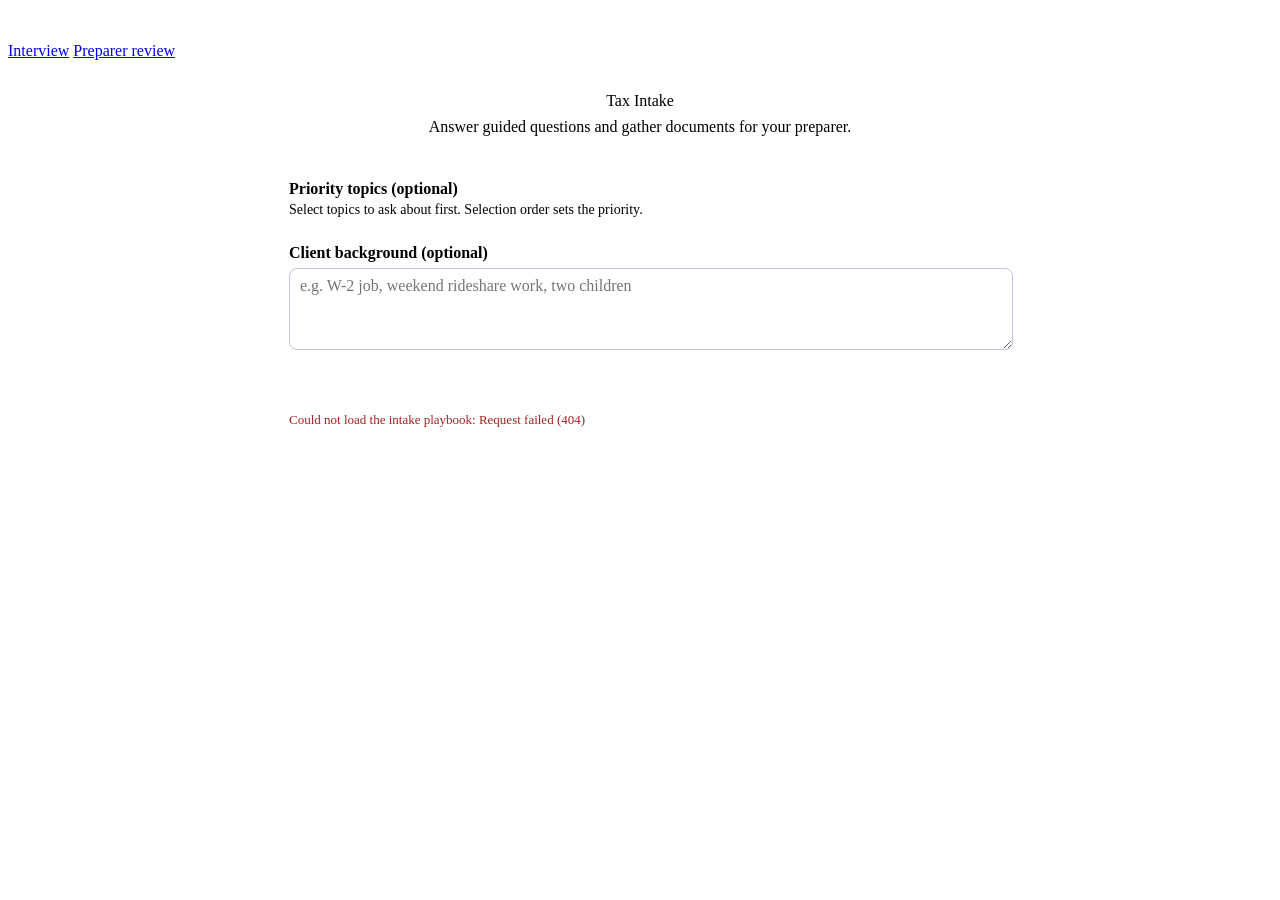
==== src/app/static/interview.html @ 3835605e "feat(ui): refresh interview and preparer workspaces Unify the navigation, drawers, and title transit" ====
<!DOCTYPE html>
<html lang="en">
<head>
  <meta charset="utf-8">
  <meta name="viewport" content="width=device-width, initial-scale=1">
  <title>Tax Intake</title>
  <link rel="stylesheet" href="/workspace.css">
  <style>
    :root { --option-hover: #f4f8fa; --selection-border: #adcad5; }
    .page {
      max-width: 1360px; min-height: calc(100dvh - var(--nav-height)); margin: auto;
      padding: clamp(16px, 3vw, 32px); display: flex; flex-direction: column; gap: 14px;
    }
    [hidden] { display: none !important; }
    .intro { width: min(100%, 770px); margin: auto; }
    .page.in-interview { height: calc(100dvh - var(--nav-height)); }
    .page.in-interview .intro { display: none; }
    .interview-header { text-align: center; }
    .interview-header h1 { width: fit-content; margin: 0 auto; font: 400 clamp(2.75rem, 7vw, 4.25rem)/1 var(--serif); }
    .subtitle { margin: 8px auto 0; color: var(--muted); }
    .history-row-actions svg { width: 20px; height: 20px; }
    .history-body { padding: 12px; overflow-y: auto; }
    .history-list { display: grid; gap: 6px; margin: 0; padding: 0; list-style: none; }
    .history-row {
      display: grid; grid-template-columns: minmax(0, 1fr) auto; align-items: start;
      border: 1px solid transparent; border-radius: 8px;
    }
    .history-row:hover { background: var(--option-hover); }
    .history-row.is-current { background: var(--tint); border-color: var(--selection-border); }
    .history-item {
      display: grid; gap: 4px; width: 100%; padding: 9px 10px;
      background: transparent; color: inherit; text-align: left;
    }
    .history-row-actions { display: flex; gap: 2px; padding: 3px; }
    .history-edit-button, .history-delete-button {
      display: inline-grid; place-items: center; width: 36px; height: 36px; padding: 0;
      background: transparent; color: var(--muted);
    }
    .history-row-form { grid-column: 1 / -1; display: grid; gap: 8px; padding: 8px; }
    .history-row-form p { margin: 0; overflow-wrap: anywhere; }
    .history-rename input { width: 100%; min-width: 0; }
    .history-form-actions { display: flex; gap: 6px; justify-content: end; }
    .history-form-actions button { padding: 5px 10px; font-size: 13px; }
    .setup {
      display: grid; gap: 14px; margin-top: 20px;
      padding: clamp(16px, 2.5vw, 24px) clamp(18px, 4vw, 34px);
      box-shadow: var(--shadow);
    }
    .setup-fields { display: grid; gap: 16px; min-width: 0; margin: 0; padding: 0; border: 0; }
    .setup-actions { display: flex; flex-wrap: wrap; justify-content: flex-end; gap: 8px; }
    #start { position: relative; padding-inline: 2rem; }
    .start-spinner {
      position: absolute; inset-inline-end: .65rem; top: calc(50% - .4375rem);
      width: .875rem; height: .875rem; border: 2px solid #ffffff60; border-top-color: currentColor;
      border-radius: 50%; visibility: hidden;
    }
    #start[aria-busy="true"] { opacity: 1; cursor: progress; }
    #start[aria-busy="true"] .start-spinner { visibility: visible; }
    .setup:has(#start[aria-busy="true"]) #setup-status:not(.error) {
      position: absolute; width: 1px; height: 1px; min-height: 0;
      overflow: hidden; clip-path: inset(50%); white-space: nowrap;
    }
    @media (prefers-reduced-motion: no-preference) {
      #start[aria-busy="true"] .start-spinner { animation: start-spin .75s linear infinite; }
      @keyframes start-spin { to { transform: rotate(360deg); } }
    }
    select, input, textarea, button { font: inherit; }
    select, input[type=text], textarea { border: 1px solid #bcc8d9; border-radius: 8px; padding: 8px 10px; background: white; }
    button { border: 0; border-radius: 8px; padding: 9px 15px; cursor: pointer; background: var(--accent); color: white; font-size: .875rem; font-weight: 600; }
    button:hover:not(:disabled) { background: var(--accent-hover); }
    button.history-item:hover:not(:disabled),
    .history-row-actions button:hover:not(:disabled) { background: transparent; }
    .history-item:focus-visible, .history-row-actions button:focus-visible { outline-offset: -3px; }
    .history-edit-button:hover:not(:disabled) { color: var(--accent); }
    .history-delete-button:hover:not(:disabled) { color: #a32121; }
    button.secondary { background: white; color: var(--accent); border: 1px solid var(--line); }
    button.secondary:hover:not(:disabled) { background: var(--tint); }
    button.danger { background: #a32121; }
    button.danger:hover:not(:disabled) { background: #801919; }
    button:disabled { opacity: .55; cursor: wait; }
    .priority h2, .background > span { margin: 0; font-size: 1rem; font-weight: 650; }
    .priority p { margin: 4px 0 10px; font-size: .875rem; color: var(--muted); }
    .priority-grid { display: grid; grid-template-columns: repeat(3, minmax(0, 1fr)); gap: 8px; }
    button.priority-option {
      display: grid; grid-template-columns: minmax(0, 1fr) auto; align-items: center; gap: 8px;
      min-height: 46px; padding: 7px 12px; font-size: .875rem; line-height: 1.35;
      color: var(--ink); text-align: left; overflow-wrap: anywhere;
    }
    button.priority-option[aria-pressed="false"]:hover:not(:disabled) { background: var(--option-hover); }
    button.priority-option[aria-pressed="true"] { background: var(--tint); border-color: var(--selection-border); color: var(--accent); }
    button.priority-option:focus-visible { outline: 2px solid var(--accent); outline-offset: 2px; }
    .priority-order {
      display: grid; place-items: center; width: 22px; height: 22px; border-radius: 50%;
      background: var(--accent); color: white; font-size: 12px; font-weight: 600; font-variant-numeric: tabular-nums;
    }
    .priority-order:empty { visibility: hidden; }
    .background { display: grid; gap: 6px; }
    .background textarea { width: 100%; min-width: 0; min-height: 64px; resize: vertical; }
    .trigger { font-size: 12px; color: var(--accent); margin: 2px 0 4px; }
    .layout { flex: 1; min-height: 0; display: grid; grid-template-columns: minmax(0, 1fr) minmax(250px, 320px); gap: 16px; }
    .panel { background: var(--surface); border: 1px solid var(--line); border-radius: 16px; }
    .chat { display: flex; flex-direction: column; min-height: 0; }
    .chat-heading {
      display: flex; align-items: center; justify-content: space-between; flex-wrap: wrap; gap: 8px;
      padding: 12px clamp(14px, 3vw, 28px); border-bottom: 1px solid var(--line);
    }
    .chat-heading h2, .progress-heading h2 { margin: 0; font-size: 1rem; font-weight: 650; }
    #log { flex: 1; overflow-y: auto; padding: clamp(14px, 3vw, 28px); }
    .bubble { width: fit-content; max-width: min(100%, 46rem); margin-bottom: 16px; padding: 15px 18px; border-radius: 12px; overflow-wrap: anywhere; }
    .bot { background: var(--tint); border: 1px solid #e1ebef; }
    .bot:has(.qnum) { border-inline-start: 3px solid #7da7aa; }
    .tax-answer { white-space: pre-wrap; margin: 0; }
    .user-message {
      display: flex;
      flex-direction: column;
      align-items: flex-end;
      gap: 6px;
      width: fit-content;
      max-width: min(76%, 36rem);
      margin: 0 0 16px auto;
    }
    .message-text {
      max-width: 100%;
      margin: 0;
      padding: 8px 14px;
      border-radius: 18px;
      background: var(--accent);
      color: white;
      line-height: 1.5;
      white-space: pre-wrap;
      overflow-wrap: anywhere;
    }
    .err { background: #fdecec; color: #8a1c1c; }
    .qnum { font-size: 12px; color: var(--muted); text-transform: uppercase; letter-spacing: .04em; }
    .qtext { font-weight: 620; margin: 5px 0; font-size: 1.125rem; line-height: 1.45; }
    .meta { font-size: 13px; color: #3d4a5c; margin: 4px 0; }
    details { margin-top: 6px; font-size: 13px; }
    details p { margin: 6px 0; padding-left: 10px; border-left: 3px solid #d5deed; white-space: pre-wrap; }
    .note { font-size: 12px; color: #8a6d1c; }
    .refs { list-style: none; margin: 2px 0 0; padding: 0; font-size: 13px; }
    .refs li { padding: 1px 0; }
    .ok { color: #1d6b3a; }
    .gap { color: #8a6d1c; }
    .inputbar { padding: 12px clamp(14px, 3vw, 28px) 16px; display: grid; gap: 8px; border-top: 1px solid var(--line); }
    .inputbar > * { width: 100%; min-width: 0; }
    .quick-answers { display: flex; flex-wrap: wrap; gap: 6px; margin: 0 0 10px; }
    .quick-answers button {
      display: inline-flex;
      align-items: center;
      gap: 6px;
      max-width: 100%;
      min-height: 36px;
      padding: 6px 12px;
      border-radius: 999px;
      border-color: #ccd4de;
      color: #3d4a5c;
      overflow-wrap: anywhere;
    }
    .quick-answers button:hover:not(:disabled), .quick-answers button[aria-pressed="true"] {
      background: var(--tint);
      border-color: #749ba9;
      color: #214f70;
    }
    .quick-answers button:focus-visible { outline: 2px solid var(--accent); outline-offset: 2px; }
    .quick-answer-check { visibility: hidden; }
    .quick-answers button[aria-pressed="true"] .quick-answer-check { visibility: visible; }
    .row { display: flex; gap: 8px; }
    .composer {
      display: grid;
      gap: 8px;
      padding: 10px 12px;
      border: 1px solid #cdd8e8;
      border-radius: 12px;
      background: var(--surface);
      box-shadow: 0 4px 16px #1c29380d;
    }
    .composer:focus-within { border-color: #749ba9; box-shadow: 0 0 0 3px #214f7019; }
    .composer textarea {
      display: block;
      width: 100%;
      min-width: 0;
      min-height: 52px;
      max-height: 144px;
      field-sizing: content;
      padding: 5px 5px 0;
      border: 0;
      border-radius: 0;
      background: transparent;
      color: var(--ink);
      outline: none;
      resize: none;
    }
    .composer textarea::placeholder { color: var(--muted); }
    .composer-actions { display: flex; align-items: center; justify-content: space-between; gap: 8px; }
    .attach-control { display: inline-flex; flex: none; }
    .composer .attach-button, .composer .send-button {
      display: inline-grid;
      place-items: center;
      width: 40px;
      height: 40px;
      padding: 0;
      border-radius: 50%;
      font-size: 22px;
      line-height: 1;
    }
    .composer .attach-button { background: var(--tint); }
    .attach-button:disabled { pointer-events: none; }
    .composer .attach-button:hover:not(:disabled) { background: #e1edf2; }
    .composer .send-button:hover:not(:disabled) { background: var(--accent-hover); }
    .composer .send-button:disabled { background: #e6ecf6; color: var(--muted); opacity: 1; cursor: default; }
    .composer button:focus-visible { outline: 2px solid var(--accent); outline-offset: 2px; }
    .attachments { display: flex; flex-wrap: wrap; gap: 6px; max-height: 144px; overflow-y: auto; }
    .file-card { display: flex; align-items: center; gap: 8px; min-width: 0; max-width: min(245px, 100%); padding: 6px 8px; border: 1px solid #dce2eb; border-radius: 12px; background: #fff; }
    .file-type { padding: 5px; border-radius: 5px; background: #e4ecff; color: var(--accent); font-size: 11px; font-weight: 700; }
    .file-name { overflow: hidden; text-overflow: ellipsis; white-space: nowrap; font-size: 13px; }
    .file-copy { min-width: 0; }
    .file-copy small { display: block; overflow-wrap: anywhere; }
    .file-card button { margin-left: auto; padding: 1px 6px; }
    .sent-attachments { display: flex; flex-wrap: wrap; gap: 6px; justify-content: flex-end; max-width: 100%; }
    .composer p { margin: 0 5px; }
    .composer p:empty, .attachments:empty { display: none; }
    #status, #setup-status, #history-status { min-height: 20px; margin: 0; font-size: 13px; color: var(--muted); }
    #status:empty, #setup-status:empty, #history-status:empty { display: none; }
    #status.error, #setup-status.error, #history-status.error { color: #a32121; }
    .intake-overview {
      min-height: 0; min-width: 0; overflow-y: auto; background: #f5f8f9;
      scrollbar-width: thin;
    }
    .progress-heading {
      position: sticky; top: 0; z-index: 1; padding: 16px;
      background: var(--tint); border-bottom: 1px solid var(--line);
    }
    .progress-summary {
      display: flex; justify-content: space-between; align-items: center;
      flex-wrap: wrap; gap: 6px 10px; margin-top: 8px;
    }
    .progress-status {
      display: inline-block; padding: 3px 9px; border: 1px solid #cfdee5;
      border-radius: 999px; background: var(--surface); color: var(--accent);
      font-size: .8125rem; font-weight: 650; overflow-wrap: anywhere;
    }
    .progress-status[data-status="waiting_for_preparer"] {
      background: #fff5df; color: #71521c; border-color: #ead8aa;
    }
    .progress-status[data-status="approved"] {
      background: #edf6ef; color: #265b43; border-color: #cedfd4;
    }
    .progress-status[data-status="returned"] {
      background: #fff2ef; color: #8d3c33; border-color: #efd4ce;
    }
    .progress-total { color: var(--muted); font-size: .875rem; }
    .progress-total strong { color: var(--ink); font-variant-numeric: tabular-nums; }
    .progress-context {
      display: grid; gap: 4px; margin: 9px 0 0; padding: 0;
      color: var(--muted); list-style: none; font-size: .8125rem; overflow-wrap: anywhere;
    }
    .progress-context:empty { display: none; }
    .progress-sections { display: grid; gap: 10px; padding: 12px; }
    .progress-card {
      min-width: 0; padding: 12px; background: var(--surface);
      border: 1px solid var(--line); border-radius: 11px;
    }
    .progress-card-header { display: flex; align-items: center; justify-content: space-between; gap: 8px; }
    .progress-card h3 { margin: 0; font-size: .875rem; font-weight: 650; }
    .progress-count {
      flex: none; min-width: 22px; padding: 2px 6px; border-radius: 999px; text-align: center;
      background: var(--tint); color: var(--accent); font-size: .75rem; font-weight: 650;
      font-variant-numeric: tabular-nums;
    }
    .progress-card ul {
      list-style: none; margin: 7px 0 0; padding: 0;
      font-size: .875rem; overflow-wrap: anywhere;
    }
    .progress-card li + li { margin-top: 5px; }
    .progress-review:has(.flag) { background: #fff9f2; border-color: #eadac5; }
    .progress-review:has(.flag) .progress-count { background: #faeedc; color: #71521c; }
    .fact-row {
      display: grid; grid-template-columns: minmax(0, 1fr) minmax(0, max-content);
      gap: 8px; align-items: baseline; padding: 5px 0; border-bottom: 1px solid var(--line);
    }
    .fact-row:last-child { padding-bottom: 0; border-bottom: 0; }
    .fact-row + .fact-row { margin-top: 0; }
    .fact-label { color: var(--muted); }
    .fact-label::first-letter { text-transform: uppercase; }
    .fact-value { max-width: 8rem; color: var(--ink); font-weight: 600; text-align: right; }
    .flag { color: #a32121; }
    .muted { color: var(--muted); font-size: .875rem; }
    table { border-collapse: collapse; width: 100%; font-size: 14px; margin: 6px 0; }
    td { border-bottom: 1px solid #e3e8ef; padding: 4px 6px; vertical-align: top; }
    .decision { display: flex; flex-direction: column; gap: 8px; margin-top: 10px; }
    .tax-form { display: grid; gap: 10px; margin-top: 14px; }
    .tax-form label { display: grid; gap: 3px; }
    .tax-form input { min-width: 0; width: 100%; }
    .tax-form iframe { width: 100%; height: 520px; border: 1px solid #dce2eb; }
    @media (max-width: 820px) {
      .page.in-interview { height: auto; }

      .layout { grid-template-columns: minmax(0, 1fr); }
      .setup { padding: 16px; }
      #log { max-height: 60vh; }
      .inputbar { padding-inline: 12px; }
      .progress-heading { position: static; }
    }
    @media (max-width: 640px) {
      .interview-nav:has(.nav-title:not([hidden])) + .page.in-interview { min-height: 0; }
      .setup { margin-top: 16px; }
      .priority-grid { grid-template-columns: repeat(2, minmax(0, 1fr)); gap: 6px; }
      button.priority-option { gap: 6px; padding-inline: 8px; }
      .priority-order { width: 18px; height: 18px; }
      .setup-actions #start { width: 100%; }
      .user-message { max-width: 92%; }
    }
    @media (max-width: 350px) {
      .priority-grid { grid-template-columns: minmax(0, 1fr); }
    }
  </style>
</head>
<body>
<nav class="product-nav interview-nav" aria-label="Workspace">
  <div class="product-nav-inner">
    <button id="open-history" class="nav-drawer-toggle" type="button" aria-haspopup="dialog"
            aria-controls="interview-history" aria-label="Interview history" title="Interview history">
      <svg viewBox="0 0 24 24" fill="none" stroke="currentColor" stroke-width="1.75" aria-hidden="true">
        <rect x="3.5" y="4.5" width="17" height="15" rx="2.5"/>
        <path d="M9.5 4.5v15"/>
      </svg>
    </button>
    <div id="nav-title" class="nav-title" hidden></div>
    <div class="product-links">
      <a href="/interview" aria-current="page">Interview</a>
      <a href="/preparer">Preparer review</a>
    </div>
  </div>
</nav>
<main class="page">
  <div class="intro">
    <header class="interview-header">
      <div id="interview-heading">
        <h1 id="interview-title" tabindex="-1">Tax Intake</h1>
        <p class="subtitle">Answer guided questions and gather documents for your preparer.</p>
      </div>
    </header>
    <form id="interview-setup" class="panel setup">
      <fieldset id="setup-fields" class="setup-fields">
        <section class="priority" aria-labelledby="topics-heading" aria-describedby="topics-help">
          <h2 id="topics-heading">Priority topics (optional)</h2>
          <p id="topics-help">Select topics to ask about first. Selection order sets the priority.</p>
          <div id="priority-chips" class="priority-grid"></div>
        </section>
        <label class="background">
          <span>Client background (optional)</span>
          <textarea id="background" rows="2" maxlength="2000"
                    placeholder="e.g. W-2 job, weekend rideshare work, two children"></textarea>
        </label>
      </fieldset>
      <div class="setup-actions">
        <button id="back-to-interview" class="secondary" type="button" hidden>Back to interview</button>
        <button id="start" type="submit" disabled>
          Start interview<span class="start-spinner" aria-hidden="true"></span>
        </button>
      </div>
      <p id="setup-status" role="status">Loading topics…</p>
    </form>
  </div>

  <div id="interview-workspace" class="layout" hidden>
    <section class="panel chat" aria-labelledby="conversation-heading">
      <div class="chat-heading">
        <h2 id="conversation-heading">Conversation</h2>
        <button id="new-interview" class="secondary" type="button">New interview</button>
      </div>
      <div id="log" role="log" aria-live="polite"></div>
      <div class="inputbar">
        <form id="answer-form" class="composer">
          <div id="attachments" class="attachments" aria-label="Files to send"></div>
          <p id="document-status" class="note" role="status"></p>
          <p id="document-conflicts" class="note" role="status"></p>
          <textarea id="answer" rows="2" aria-label="Interview answer or tax question" placeholder="Reply or ask a tax question…" disabled></textarea>
          <div class="composer-actions">
            <input id="document-files" type="file" accept=".pdf,.png,.jpg,.jpeg,.txt" multiple hidden disabled>
            <span class="attach-control" title="PDF, PNG, JPG, or TXT &middot; 10 files max, 10 MB each.">
              <button id="attach" class="secondary attach-button" type="button" aria-label="Attach tax documents" aria-describedby="document-help" disabled>+</button>
              <span id="document-help" hidden>PDF, PNG, JPG, or TXT. Up to 10 files, 10 MB each.</span>
            </span>
            <button id="send" class="send-button" type="submit" aria-label="Send" title="Send" disabled>
              <span aria-hidden="true">↑</span>
            </button>
          </div>
        </form>
        <p id="status" role="status"></p>
      </div>
    </section>

    <aside class="panel intake-overview" aria-labelledby="progress-heading">
      <div class="progress-heading">
        <h2 id="progress-heading">Intake overview</h2>
        <div class="progress-summary">
          <span id="side-status" class="progress-status">Not started</span>
          <span class="progress-total"><strong id="side-answered">0</strong> answered</span>
        </div>
        <ul id="side-context" class="progress-context"></ul>
      </div>
      <div class="progress-sections">
        <section class="progress-card">
          <header class="progress-card-header">
            <h3>Documents to collect</h3><span class="progress-count" hidden></span>
          </header>
          <ul id="side-docs"><li class="muted">No documents requested yet.</li></ul>
        </section>
        <section class="progress-card progress-review">
          <header class="progress-card-header">
            <h3>Needs review</h3><span class="progress-count" hidden></span>
          </header>
          <ul id="side-flags"><li class="muted">No issues flagged.</li></ul>
        </section>
        <section class="progress-card">
          <header class="progress-card-header">
            <h3>Facts collected</h3><span class="progress-count" hidden></span>
          </header>
          <ul id="side-facts"><li class="muted">No facts collected yet.</li></ul>
        </section>
      </div>
    </aside>
  </div>
</main>

<dialog id="interview-history" class="side-drawer" aria-labelledby="history-title">
  <header class="drawer-heading">
    <h2 id="history-title">Interview history</h2>
    <form method="dialog">
      <button class="secondary drawer-close" type="submit" aria-label="Close interview history"
              title="Close interview history" autofocus>
        <svg viewBox="0 0 24 24" fill="none" stroke="currentColor" stroke-width="1.75"
             stroke-linecap="round" aria-hidden="true">
          <path d="m6 6 12 12M18 6 6 18"/>
        </svg>
      </button>
    </form>
  </header>
  <div class="history-body">
    <p id="history-status" role="status"></p>
    <ul id="history-list" class="history-list"></ul>
  </div>
</dialog>

<template id="history-edit-icon">
  <svg viewBox="0 0 24 24" fill="none" stroke="currentColor" stroke-width="1.75"
       stroke-linecap="round" stroke-linejoin="round" aria-hidden="true">
    <path d="m14.5 6.5 3 3M5 19l4.4-1 9.4-9.4a2.1 2.1 0 0 0-3-3L6.4 15 5 19Z"/>
  </svg>
</template>

<template id="history-delete-icon">
  <svg viewBox="0 0 24 24" fill="none" stroke="currentColor" stroke-width="1.75"
       stroke-linecap="round" stroke-linejoin="round" aria-hidden="true">
    <path d="M4 7h16M10 11v6m4-6v6M6 7l1 13h10l1-13M9 7V4h6v3"/>
  </svg>
</template>

<script>
  const $ = (sel) => document.querySelector(sel);
  const log = $('#log'), answer = $('#answer'), send = $('#send');
  const statusLine = $('#status'), setupStatus = $('#setup-status'), startBtn = $('#start');
  const setupForm = $('#interview-setup'), setupFields = $('#setup-fields');
  const page = $('.page'), workspace = $('#interview-workspace'), heading = $('#interview-heading');
  const interviewTitle = $('#interview-title'), navTitle = $('#nav-title'), subtitle = heading.querySelector('.subtitle');
  const historyToggle = $('#open-history');
  const newInterviewBtn = $('#new-interview'), backToInterviewBtn = $('#back-to-interview');
  const reducedMotion = matchMedia('(prefers-reduced-motion: reduce)');
  const historyDialog = $('#interview-history'), historyList = $('#history-list'), historyStatus = $('#history-status');
  const interviewDate = new Intl.DateTimeFormat('en-US', { dateStyle: 'medium', timeStyle: 'short' });
  const statusLabels = {
    not_started: 'Not started',
    in_progress: 'In progress',
    waiting_for_preparer: 'Ready for review',
    approved: 'Approved',
    returned: 'Returned'
  };
  let historyRequest = 0;
  let closeHistoryAction = null;
  let historyDeletion = null;
  const filePicker = $('#document-files'), attach = $('#attach');
  const documentStatus = $('#document-status'), documentConflicts = $('#document-conflicts');
  const maxAttachments = 10, maxAttachmentMB = 10, maxParallelUploads = 3;
  const taxAdviceNotice = 'Not final tax advice.';
  let interviewId = null;
  let busy = false;
  let draftUrl = null;
  let currentQuestionId = null;
  let quickAnswers = null;
  let summaryBubble = null;
  let interviewStatus = null;
  let interviewScenario = null;
  let attachments = [];
  let activeUploads = 0;

  function el(tag, cls, text) {
    const node = document.createElement(tag);
    if (cls) node.className = cls;
    if (text !== undefined && text !== null) node.textContent = text;
    return node;
  }
  function addBubble(node) {
    log.append(node);
    log.scrollTop = log.scrollHeight;
  }
  function setStatus(text, isError = false, target = statusLine) {
    target.textContent = text || '';
    target.classList.toggle('error', isError);
  }
  function refreshComposer() {
    const waiting = attachments.some(item => !item.id && !item.error);
    const blocked = busy || waiting || attachments.some(item => item.error);
    const canAnswer = !busy && !!currentQuestionId;
    answer.disabled = !canAnswer;
    const draft = answer.value.trim();
    send.disabled = blocked || !((attachments.length && canEditDocuments()) || (canAnswer && draft));
    attach.disabled = filePicker.disabled = !canEditDocuments();
    for (const button of quickAnswers?.children || []) {
      button.disabled = !canAnswer;
      button.setAttribute('aria-pressed', String(button.value.toLowerCase() === draft.toLowerCase()));
    }
  }
  function fmt(v) { return Array.isArray(v) ? (v.join(', ') || 'none') : (v === true ? 'yes' : v === false ? 'no' : String(v)); }

  async function api(path, body, method = body === undefined ? 'GET' : 'POST') {
    const res = await fetch(path, {
      method,
      ...(body === undefined ? {} : body instanceof FormData ? { body } : {
        headers: { 'Content-Type': 'application/json' }, body: JSON.stringify(body)
      })
    });
    const data = await res.json().catch(() => ({}));
    if (!res.ok) throw new Error(data.detail ? (typeof data.detail === 'string' ? data.detail : 'Invalid input') : `Request failed (${res.status})`);
    return data;
  }

  function renderQuestion(q) {
    const b = el('article', 'bubble bot');
    b.append(el('div', 'qnum', `Question ${q.step_number}` + (q.section ? ` · ${q.section}` : '')));
    if (q.triggered_by) b.append(el('div', 'trigger', `Asked now because the client mentioned “${q.triggered_by}”.`));
    b.append(el('div', 'qtext', q.question));
    quickAnswers = renderQuickAnswers(q);
    if (quickAnswers) b.append(quickAnswers);
    b.append(el('div', 'meta', 'Why ask: ' + q.why_ask));
    if (q.required_docs.length) b.append(el('div', 'meta', 'Ask for: ' + q.required_docs.join(', ')));
    b.append(refList(q.references));
    if (q.citations.length) {
      const d = el('details');
      d.append(el('summary', null, `Retrieved official text (${q.citations.length})`));
      q.citations.forEach(c => {
        const p = el('p');
        p.append(el('strong', null, [c.citation || 'Source', ...(c.additional_citations || [])].join('; ') + '\n'), document.createTextNode(c.text));
        d.append(p);
      });
      b.append(d);
    } else if (q.retrieval_error) {
      b.append(el('div', 'note', 'Source passages unavailable: ' + q.retrieval_error));
    }
    addBubble(b);
  }

  function canEditDocuments() {
    return !busy && ['in_progress', 'waiting_for_preparer'].includes(interviewStatus);
  }

  function fileCard(item) {
    const card = el('div', 'file-card');
    const copy = el('div', 'file-copy');
    const name = el('div', 'file-name', item.name);
    name.title = item.name;
    copy.append(name);
    card.append(el('span', 'file-type', item.name.split('.').pop().toUpperCase()), copy);
    return card;
  }

  function addUserMessage(text, files) {
    const message = el('article', 'user-message');
    if (files.length) {
      const cards = el('div', 'sent-attachments');
      cards.setAttribute('aria-label', 'Sent attachments');
      cards.append(...files.map(fileCard));
      message.append(cards);
    }
    if (text) message.append(el('p', 'message-text', text));
    addBubble(message);
  }

  function renderAttachments() {
    const container = $('#attachments');
    container.replaceChildren();
    for (const item of attachments) {
      const card = fileCard(item);
      const status = item.error || (item.id ? '' : item.file ? 'Waiting…' : 'Preparing…');
      if (status) card.querySelector('.file-copy').append(el('small', item.error ? 'gap' : 'muted', status));
      const remove = el('button', 'secondary', '×');
      remove.type = 'button';
      remove.setAttribute('aria-label', `Remove ${item.name}`);
      remove.disabled = !canEditDocuments();
      remove.addEventListener('click', () => removeAttachment(item));
      card.append(remove);
      container.append(card);
    }
    refreshComposer();
  }

  function showDocumentConflicts(keys = []) {
    documentConflicts.textContent = keys.length
      ? `Conflicting document answers excluded: ${keys.map(key => key.replaceAll('_', ' ')).join(', ')}.`
      : '';
  }

  function uploadQueuedAttachments() {
    for (const item of attachments) {
      if (activeUploads === maxParallelUploads) break;
      if (!item.file) continue;
      const file = item.file;
      delete item.file;
      activeUploads++;
      uploadAttachment(file, item).finally(() => {
        activeUploads--;
        uploadQueuedAttachments();
      });
    }
    renderAttachments();
  }

  async function uploadAttachment(file, item) {
    const body = new FormData();
    body.append('files', file);
    try {
      const data = await api('/api/interview-documents?scenario=' + encodeURIComponent(interviewScenario), body);
      const result = data.files[0];
      if (!attachments.includes(item)) {
        if (result.id) await api(`/api/interview-documents/${result.id}`, undefined, 'DELETE');
        return;
      }
      item.id = result.id;
      if (!item.id) item.error = result.error || 'No usable information found. Remove this file before sending.';
    } catch (error) {
      if (attachments.includes(item)) item.error = error.message;
    }
  }

  async function removeAttachment(item) {
    if (!canEditDocuments()) return;
    documentStatus.textContent = '';
    attachments = attachments.filter(attachment => attachment !== item);
    renderAttachments();
    attach.focus();
    if (item.id) await api(`/api/interview-documents/${item.id}`, undefined, 'DELETE').catch(() => {});
  }

  function refList(refs) {
    const wrap = el('div', 'meta');
    wrap.append(el('span', null, 'Reference (to verify):'));
    const ul = el('ul', 'refs');
    refs.forEach(r => {
      const mark = r.retrieved === true ? ['ok', ' ✓ matches the retrieved text']
                 : r.retrieved === false ? ['gap', ' · not in the top results']
                 : ['muted', ''];
      const li = el('li', null, r.reference);
      if (mark[1]) li.append(el('span', mark[0], mark[1]));
      ul.append(li);
    });
    wrap.append(ul);
    return wrap;
  }

  function renderQuickAnswers(q) {
    answer.placeholder = {
      money: 'Amount, e.g. 12000 — or a note like "about 12k"',
      list: 'Comma-separated, e.g. 1099-NEC, 1099-K — or "none"',
      bool: 'Choose an answer or type a note',
      enum: 'Choose an answer or type a note'
    }[q.input_type] || 'Type the client\'s answer';
    answer.placeholder += ' · or ask a tax question';
    const quick = q.input_type === 'bool' ? ['Yes', 'No'] : q.input_type === 'enum' ? q.options : [];
    if (!quick.length) return null;
    const group = el('div', 'quick-answers');
    group.setAttribute('role', 'group');
    group.setAttribute('aria-label', 'Quick answers');
    quick.forEach(opt => {
      const btn = el('button', 'secondary');
      btn.type = 'button';
      btn.value = opt.replaceAll('_', ' ');
      const check = el('span', 'quick-answer-check', '✓');
      check.setAttribute('aria-hidden', 'true');
      btn.append(el('span', null, btn.value), check);
      btn.addEventListener('click', () => {
        answer.value = btn.value;
        refreshComposer();
        answer.focus();
        answer.setSelectionRange(answer.value.length, answer.value.length);
      });
      group.append(btn);
    });
    return group;
  }

  function renderSummary(s) {
    const b = el('article', 'bubble bot');
    b.append(el('div', 'qnum', 'Interview complete'));
    b.append(el('div', 'qtext', 'Summary for the preparer'));
    b.append(el('div', 'note', taxAdviceNotice));
    const t = el('table');
    Object.entries(s.facts).forEach(([k, v]) => {
      const tr = el('tr'); tr.append(el('td', null, k.replaceAll('_', ' ')), el('td', null, fmt(v))); t.append(tr);
    });
    b.append(t);
    if (s.flags.length) b.append(el('div', 'meta flag', 'Needs the preparer: ' + s.flags.map(f => f.reason).join(' · ')));
    if (s.missing_docs.length) b.append(el('div', 'meta', 'Documents to collect: ' + s.missing_docs.join(', ')));
    if (s.reminders && s.reminders.length) b.append(el('div', 'meta', 'Remind the client: ' + s.reminders.join(' · ')));
    if (s.not_yet_covered.length) b.append(el('div', 'note', 'Not covered by this playbook yet: ' + s.not_yet_covered.join(', ')));
    if (s.citations_retrieved.length) {
      const d = el('details');
      d.append(el('summary', null, `Citations retrieved (${s.citations_retrieved.length}) — verified passages shown during the interview`));
      s.citations_retrieved.forEach(c => d.append(el('p', null, c)));
      b.append(d);
    } else {
      b.append(el('div', 'note', 'No passages were retrieved during this interview.'));
    }
    if (s.references_to_verify.length) b.append(el('div', 'meta', 'Playbook references (to verify): ' + s.references_to_verify.join('; ')));
    if (s.references_not_in_kb.length) b.append(el('div', 'note', 'Never retrieved in this interview (may be missing from the knowledge base): ' + s.references_not_in_kb.join('; ')));
    if (s.references_unchecked.length) b.append(el('div', 'note', 'Not checked (retrieval was offline): ' + s.references_unchecked.join('; ')));

    if (s.status === 'waiting_for_preparer') {
      const box = el('div', 'decision');
      const note = el('textarea'); note.placeholder = 'Preparer note (optional)'; note.setAttribute('aria-label', 'Preparer note');
      const row = el('div', 'row');
      const ok = el('button', null, 'Approve'); ok.type = 'button';
      const back = el('button', 'danger', 'Return to assistant'); back.type = 'button';
      row.append(ok, back);
      box.append(note, row);
      b.append(box);

      const decide = async (approve) => {
        if (busy) return;
        if (attachments.length) {
          setStatus('Send or remove the draft attachments before submitting the review.', true);
          return;
        }
        busy = true;
        ok.disabled = back.disabled = true;
        try {
          const text = note.value.trim();
          const data = await api('/api/interviews/' + interviewId + '/decision', { approve, note: text });
          renderSidebar(data.state);
          box.remove();
          renderAttachments();
          renderDecision({ decision: data.state.status, note: text });
        } catch (e) { setStatus(e.message, true); ok.disabled = back.disabled = false; }
        finally { busy = false; renderAttachments(); }
      };
      ok.addEventListener('click', () => decide(true));
      back.addEventListener('click', () => decide(false));
    }
    renderForms(b);
    addBubble(b);
    summaryBubble = b;
  }

  function renderDecision(entry) {
    const message = entry.decision === 'approved' ? 'Preparer approved.' : 'Preparer returned it to the assistant.';
    addBubble(el('article', 'bubble me', entry.note ? message + ' ' + entry.note : message));
  }

  async function renderForms(parent) {
    const details = el('details');
    details.append(el('summary', null, 'Tax form drafts'));
    const panel = el('div', 'tax-form');
    panel.append(el('p', 'note', taxAdviceNotice + ' Suggestions depend on interview answers and configured rules. Confirm which forms you need; suggestions do not determine filing obligations.'));
    details.append(panel); parent.append(details);
    const id = interviewId;
    try {
      const data = await api(`/api/interviews/${id}/forms`);
      if (id !== interviewId) return;
      const forms = data.forms.sort((a, b) => Number(b.recommended) - Number(a.recommended));
      const recommended = forms.filter(item => item.recommended);
      recommended.forEach(item => panel.append(el('p', 'meta', `Suggested: ${item.title} (${item.tax_year}). ${item.reason}`)));
      if (!recommended.length) panel.append(el('p', 'note', 'No configured recommendation matches these answers. You can select an available template below.'));
      if (!forms.length) { panel.append(el('p', 'note', 'No tax form templates are configured yet.')); return; }
      const label = el('label', null, 'Confirm a tax form to prepare');
      const select = el('select');
      const placeholder = el('option', null, 'Choose a tax form'); placeholder.value = '';
      select.append(placeholder);
      forms.forEach(item => {
        const option = el('option', null, `${item.title} (${item.tax_year})${item.recommended ? ' ? suggested' : ''}`);
        option.value = item.id; select.append(option);
      });
      label.append(select); panel.append(label);
      const holder = el('div'); panel.append(holder);
      select.addEventListener('change', () => {
        holder.replaceChildren();
        if (draftUrl) { URL.revokeObjectURL(draftUrl); draftUrl = null; }
        const template = forms.find(item => item.id === select.value);
        if (template) renderTaxForm(holder, template, id, select);
      });
    } catch (error) { panel.append(el('p', 'flag', error.message)); }
  }

  function renderTaxForm(parent, template, id, select) {
    const form = el('form', 'tax-form');
    form.autocomplete = 'off';
    form.append(el('p', 'note', 'Partial prefill only. Leave unknown details blank. Supplemental details are used for this request only. Text fields support English letters, numbers and punctuation.'));
    const inputs = {}, labels = {};
    template.inputs.forEach(field => {
      const label = el('label', null, field.label);
      const options = field.choices ? Object.keys(field.choices) : field.type === 'checkbox' ? ['yes', 'no'] : null;
      const input = el(options ? 'select' : 'input');
      if (options) {
        const unknown = el('option', null, 'Unknown'); unknown.value = ''; input.append(unknown);
        options.forEach(value => { const option = el('option', null, value); option.value = value; input.append(option); });
      } else {
        input.type = field.type === 'ssn' ? 'password' : field.type === 'money' ? 'number' : 'text';
        if (field.type === 'money') { input.min = '0'; input.step = '0.01'; input.max = '999999999.99'; }
        else input.maxLength = field.max_length || 100;
        input.placeholder = 'Leave blank if unknown';
      }
      input.name = field.key;
      label.append(input); form.append(label); inputs[field.key] = input; labels[field.key] = field.label;
    });
    const confirmLabel = el('label');
    const confirm = el('input'); confirm.type = 'checkbox'; confirm.required = true;
    confirmLabel.append(confirm, document.createTextNode(`I need ${template.title} and confirm these answers and details are for tax year ${template.tax_year}.`));
    const generate = el('button', null, 'Preview and download draft'); generate.type = 'submit';
    const result = el('div'); result.setAttribute('aria-live', 'polite');
    form.append(confirmLabel, generate, result); parent.append(form);
    function clearDraft() {
      result.replaceChildren();
      if (draftUrl) { URL.revokeObjectURL(draftUrl); draftUrl = null; }
    }
    form.addEventListener('input', clearDraft);
    form.addEventListener('submit', async event => {
      event.preventDefault(); clearDraft();
      generate.disabled = select.disabled = true;
      const payload = { tax_year: template.tax_year, confirmed_tax_year: confirm.checked, values: {} };
      template.inputs.forEach(field => {
        const value = inputs[field.key].value.trim();
        if (value) payload.values[field.key] = field.type === 'checkbox' ? value === 'yes' : value;
      });
      form.querySelectorAll('input, select').forEach(input => input.disabled = true);
      const path = `/api/interviews/${id}/forms/${encodeURIComponent(template.id)}`;
      try {
        const data = await api(path + '/preview', payload);
        if (data.missing.length) result.append(el('p', 'note', 'Missing: ' + data.missing.map(key => labels[key] || key.replaceAll('_', ' ')).join(', ')));
        data.review.forEach(text => result.append(el('p', 'note', text)));
        const response = await fetch(path, {
          method: 'POST', headers: { 'Content-Type': 'application/json' }, body: JSON.stringify(payload)
        });
        if (!response.ok) {
          const error = await response.json().catch(() => ({}));
          throw new Error(typeof error.detail === 'string' ? error.detail : 'Unable to generate PDF. Please try again.');
        }
        const blob = await response.blob();
        if (id !== interviewId) return;
        draftUrl = URL.createObjectURL(blob);
        const download = el('a', null, `Download ${template.title} (${template.tax_year}) draft`);
        download.href = draftUrl; download.download = `${template.id}-draft.pdf`;
        const preview = el('iframe'); preview.title = `${template.title} draft preview`; preview.src = draftUrl;
        result.append(download, preview);
      } catch (error) { result.append(el('p', 'flag', error.message)); }
      finally {
        generate.disabled = select.disabled = false;
        form.querySelectorAll('input, select').forEach(input => input.disabled = false);
      }
    });
  }

  function renderTaxAnswer(qa) {
    const bubble = el('article', 'bubble bot');
    bubble.append(el('p', 'tax-answer', qa.answer));
    if (qa.citations.length) {
      const sources = el('details');
      sources.append(el('summary', null, `Sources (${qa.citations.length})`));
      qa.citations.forEach(source => {
        const passage = el('p');
        passage.append(el('strong', null, source.citation), document.createTextNode(' — ' + source.text));
        sources.append(passage);
      });
      bubble.append(sources);
    }
    addBubble(bubble);
  }

  function render(out, focusAnswer = true) {
    if (out.type === 'tax_qa') {
      renderTaxAnswer(out.tax_qa);
      out = out.guide;
    }
    currentQuestionId = out.question_id || out.guide?.question_id || null;
    if (out.type !== 'error') {
      quickAnswers?.remove();
      quickAnswers = null;
    }
    if (out.type === 'question') {
      renderQuestion(out);
    } else if (out.type === 'error') {
      addBubble(el('article', 'bubble err', out.message));
    } else if (out.type === 'summary') {
      renderSummary(out);
    }
    refreshComposer();
    if (focusAnswer && currentQuestionId) answer.focus();
  }

  function renderProgressList(target, entries, empty) {
    const count = target.parentElement.querySelector('.progress-count');
    count.textContent = entries.length;
    count.hidden = !entries.length;
    target.replaceChildren(...(entries.length ? entries : [el('li', 'muted', empty)]));
  }

  function renderSidebar(st) {
    interviewStatus = st.status;
    attach.disabled = filePicker.disabled = !canEditDocuments();
    const status = $('#side-status');
    status.textContent = statusLabels[st.status] || st.status.replaceAll('_', ' ');
    status.dataset.status = st.status;
    $('#side-answered').textContent = st.answered;

    const context = $('#side-context');
    context.replaceChildren();
    if (st.priority?.length) context.append(el('li', null, 'Priority: ' + st.priority.map(label).join(', ')));
    if (st.triggers?.length) context.append(el('li', null, 'Detected topics: ' + st.triggers.join(', ')));
    if (st.last_parsed_by === 'model') context.append(el('li', null, 'Last answer interpreted by the model.'));

    renderProgressList($('#side-docs'), st.missing_docs.map(doc => el('li', null, doc)), 'No documents requested yet.');
    renderProgressList($('#side-flags'), st.flags.map(flag => el('li', 'flag', flag.reason)), 'No issues flagged.');
    const facts = Object.entries(st.facts).map(([name, value]) => {
      const row = el('li', 'fact-row');
      row.append(el('span', 'fact-label', name.replaceAll('_', ' ')), el('span', 'fact-value', fmt(value)));
      return row;
    });
    renderProgressList($('#side-facts'), facts, 'No facts collected yet.');
  }

  function measureInterviewTitle() {
    const { x, y, width, height } = interviewTitle.getBoundingClientRect();
    return { x: x + width / 2, y: y + height / 2, height, color: getComputedStyle(interviewTitle).color };
  }

  function moveInterviewTitle(previous, motion) {
    interviewTitle.getAnimations().forEach(animation => animation.cancel());
    const next = measureInterviewTitle();
    const y = navTitle.hidden ? previous.y : Math.max(previous.y, next.y + next.height);
    const transform = 'translate(' + (previous.x - next.x) + 'px, ' + (y - next.y) + 'px) scale(' + (previous.height / next.height) + ')';
    return interviewTitle.animate([
      { transform, color: previous.color },
      { transform: 'none', color: next.color }
    ], motion);
  }

  function showSetup(animateTitle = !reducedMotion.matches) {
    backToInterviewBtn.hidden = !interviewId;
    if (!setupForm.hidden) return;
    const previous = animateTitle ? measureInterviewTitle() : null;
    heading.prepend(interviewTitle);
    navTitle.hidden = true;
    page.classList.remove('in-interview');
    setupForm.hidden = false;
    workspace.hidden = true;
    window.scrollTo(0, 0);
    if (previous) moveInterviewTitle(previous, { duration: 230, easing: 'ease-out' });
  }

  async function returnToSetup() {
    if (reducedMotion.matches) {
      showSetup(false);
      return;
    }

    page.inert = true;
    const exit = [];
    try {
      const fadeOut = [{ opacity: 1 }, { opacity: 0 }];
      const exitTiming = { duration: 90, easing: 'ease-in', fill: 'forwards' };
      exit.push(workspace.animate(fadeOut, exitTiming));
      await Promise.all(exit.map(animation => animation.finished));

      const previous = measureInterviewTitle();
      showSetup(false);
      exit.forEach(animation => animation.cancel());
      const titleMotion = moveInterviewTitle(previous, { duration: 270, easing: 'cubic-bezier(.22, 1, .36, 1)' });
      const timing = { duration: 155, delay: 145, easing: 'ease-out', fill: 'backwards' };
      const fadeIn = [{ opacity: 0 }, { opacity: 1 }];
      const entrance = [
        setupForm.animate([{ opacity: 0, transform: 'translateY(8px)' },
                           { opacity: 1, transform: 'translateY(0)' }], timing),
        subtitle.animate(fadeIn, timing)
      ];
      await Promise.all([titleMotion, ...entrance].map(animation => animation.finished));
    } finally {
      exit.forEach(animation => animation.cancel());
      page.inert = false;
    }
  }

  async function enterInterview() {
    const animate = !reducedMotion.matches;
    const exit = [];
    page.inert = true;
    try {
      if (animate) {
        const timing = { duration: 90, easing: 'ease-in', fill: 'forwards' };
        exit.push(
          setupForm.animate([{ opacity: 1, transform: 'translateY(0)' },
                             { opacity: 0, transform: 'translateY(-8px)' }], timing),
          subtitle.animate([{ opacity: 1 }, { opacity: 0 }], timing)
        );
        await Promise.all(exit.map(animation => animation.finished));
      }

      const previous = animate ? measureInterviewTitle() : null;
      navTitle.append(interviewTitle);
      navTitle.hidden = false;
      setupForm.hidden = true;
      page.classList.add('in-interview');
      window.scrollTo(0, 0);
      if (previous) {
        await moveInterviewTitle(previous, { duration: 290, easing: 'cubic-bezier(.22, 1, .36, 1)' }).finished;
      }

      workspace.hidden = false;
      log.scrollTop = log.scrollHeight;
      exit.forEach(animation => animation.cancel());
      if (animate) {
        const rise = [{ opacity: 0, transform: 'translateY(8px)' }, { opacity: 1, transform: 'translateY(0)' }];
        const timing = { duration: 115, easing: 'ease-out', fill: 'backwards' };
        const entrance = [
          workspace.querySelector('.chat').animate(rise, timing),
          workspace.querySelector('aside').animate(rise, { ...timing, delay: 30 })
        ];
        await Promise.all(entrance.map(animation => animation.finished));
      }
    } finally {
      exit.forEach(animation => animation.cancel());
      page.inert = false;
    }
  }

  async function startInterview(event) {
    event.preventDefault();
    if (busy || !intake) return;
    busy = true;
    startBtn.disabled = setupFields.disabled = true;
    startBtn.setAttribute('aria-busy', 'true');
    setStatus('Starting interview…', false, setupStatus);
    try {
      const data = await api('/api/interviews', {
        scenario: SCENARIO, priority: chosen, background: $('#background').value.trim()
      });
      await activateInterview(data);
      setStatus('', false, setupStatus);
    } catch (e) { setStatus(e.message, true, setupStatus); }
    finally {
      busy = false;
      startBtn.removeAttribute('aria-busy');
      startBtn.disabled = setupFields.disabled = false;
      refreshComposer();
      if (!workspace.hidden && currentQuestionId && !historyDialog.open) answer.focus({ preventScroll: true });
    }
  }

  function clearConversation() {
    currentQuestionId = summaryBubble = null;
    answer.value = '';
    documentStatus.textContent = '';
    if (draftUrl) { URL.revokeObjectURL(draftUrl); draftUrl = null; }
    log.replaceChildren();
    quickAnswers = null;
    showDocumentConflicts([]);
    setStatus('');
  }

  function clearDeletedInterview() {
    interviewId = interviewScenario = null;
    attachments = [];
    clearConversation();
    renderSidebar({ status: 'not_started', answered: 0, flags: [], missing_docs: [], facts: {} });
    renderAttachments();
    showSetup();
  }

  async function activateInterview(data) {
    clearConversation();
    interviewId = data.state.interview_id;
    interviewScenario = data.state.scenario;
    attachments = [];
    renderSidebar(data.state);
    renderAttachments();
    showDocumentConflicts(data.conflicts);
    const sentIds = new Set();
    for (const turn of data.turns || []) {
      if (turn.question) {
        const question = el('article', 'bubble bot');
        question.append(el('p', 'qtext', turn.question));
        addBubble(question);
      }
      const files = turn.attachments || [];
      files.forEach(file => sentIds.add(file.id));
      addUserMessage(turn.answer, files);
      if (turn.tax_qa) renderTaxAnswer(turn.tax_qa);
    }
    const earlierFiles = (data.documents || []).filter(file => !sentIds.has(file.id));
    if (earlierFiles.length) addUserMessage('', earlierFiles);
    render(data.output, false);
    if (data.output.type === 'summary') {
      const decision = data.history?.find(entry => entry.decision);
      if (decision) renderDecision(decision);
    }
    if (workspace.hidden) await enterInterview();
    if (!historyDialog.open) {
      (currentQuestionId ? answer : interviewTitle).focus({ preventScroll: true });
    }
  }

  function renderHistoryEntry(entry) {
    const item = el('li', 'history-row');
    const open = el('button', 'history-item');
    open.type = 'button';
    if (entry.interview_id === interviewId) {
      item.classList.add('is-current');
      open.setAttribute('aria-current', 'true');
    }
    const title = el('span', 'drawer-record-title', entry.title || 'Interview · ' + interviewDate.format(new Date(entry.created_at)));
    const updated = el('time', 'drawer-record-meta', 'Updated ' + interviewDate.format(new Date(entry.updated_at)));
    updated.dateTime = entry.updated_at;
    open.append(title, el('small', 'drawer-record-meta', statusLabels[entry.status]), updated);
    open.addEventListener('click', () => openSavedInterview(entry.interview_id));

    const edit = el('button', 'history-edit-button');
    edit.type = 'button';
    edit.title = 'Rename interview';
    edit.setAttribute('aria-label', 'Rename ' + title.textContent);
    edit.append($('#history-edit-icon').content.cloneNode(true));

    const remove = el('button', 'history-delete-button');
    remove.type = 'button';
    remove.title = 'Delete interview';
    remove.setAttribute('aria-label', 'Delete ' + title.textContent);
    remove.append($('#history-delete-icon').content.cloneNode(true));

    const actions = el('div', 'history-row-actions');
    actions.append(edit, remove);
    item.append(open, actions);
    edit.addEventListener('click', () => editHistoryTitle(entry.interview_id, title, item, edit, remove));
    remove.addEventListener('click', () => confirmHistoryDeletion(entry.interview_id, title, item, remove));
    return item;
  }

  function showHistoryAction(item, form, trigger, cancel) {
    closeHistoryAction?.();
    setStatus('', false, historyStatus);
    const open = item.querySelector('.history-item');
    const actions = item.querySelector('.history-row-actions');
    open.hidden = actions.hidden = true;
    item.append(form);

    const close = (restoreFocus = false) => {
      form.remove();
      open.hidden = actions.hidden = false;
      if (closeHistoryAction === close) closeHistoryAction = null;
      if (restoreFocus) trigger.focus();
    };
    closeHistoryAction = close;
    cancel.addEventListener('click', () => close(true));
    form.addEventListener('keydown', event => {
      if (event.key === 'Escape' && !event.isComposing) {
        event.preventDefault();
        if (!cancel.disabled) close(true);
      }
    });
    return close;
  }

  function editHistoryTitle(id, title, item, edit, remove) {
    const form = el('form', 'history-rename history-row-form');
    const input = el('input');
    input.type = 'text';
    input.required = true;
    input.maxLength = 100;
    input.value = title.textContent;
    input.setAttribute('aria-label', 'Interview name');
    const actions = el('div', 'history-form-actions');
    const cancel = el('button', 'secondary', 'Cancel');
    cancel.type = 'button';
    const save = el('button', null, 'Save');
    save.type = 'submit';
    actions.append(cancel, save);
    form.append(input, actions);
    const close = showHistoryAction(item, form, edit, cancel);
    input.focus();
    input.select();
    input.addEventListener('input', () => input.setCustomValidity(''));
    form.addEventListener('submit', async event => {
      event.preventDefault();
      if (save.disabled) return;
      const value = input.value.trim();
      if (!value) {
        input.setCustomValidity('Enter an interview name.');
        input.reportValidity();
        return;
      }
      if (value === title.textContent) {
        close(true);
        return;
      }
      const request = historyRequest;
      input.readOnly = save.disabled = cancel.disabled = true;
      try {
        const result = await api('/api/interviews/' + encodeURIComponent(id), { title: value }, 'PATCH');
        title.textContent = result.title;
        edit.setAttribute('aria-label', 'Rename ' + result.title);
        remove.setAttribute('aria-label', 'Delete ' + result.title);
        if (request === historyRequest && historyDialog.open && form.isConnected) {
          setStatus('', false, historyStatus);
          close(true);
        }
      } catch (error) {
        if (request === historyRequest && historyDialog.open && form.isConnected) {
          setStatus(error.message, true, historyStatus);
          input.readOnly = save.disabled = cancel.disabled = false;
          input.focus();
        }
      }
    });
  }

  function confirmHistoryDeletion(id, title, item, remove) {
    const form = el('form', 'history-delete history-row-form');
    const message = el('p', null, 'Delete “' + title.textContent + '”? This cannot be undone.');
    const actions = el('div', 'history-form-actions');
    const cancel = el('button', 'secondary', 'Cancel');
    cancel.type = 'button';
    const confirm = el('button', 'danger', 'Delete');
    confirm.type = 'submit';
    actions.append(cancel, confirm);
    form.append(message, actions);
    const close = showHistoryAction(item, form, remove, cancel);
    cancel.focus();

    form.addEventListener('submit', async event => {
      event.preventDefault();
      if (confirm.disabled) return;
      if (busy) {
        setStatus('Wait for the current interview update to finish, then try again.', true, historyStatus);
        return;
      }
      const request = historyRequest;
      busy = confirm.disabled = cancel.disabled = true;
      setStatus('Deleting interview…', false, historyStatus);
      try {
        historyDeletion = api('/api/interviews/' + encodeURIComponent(id), undefined, 'DELETE');
        await historyDeletion;
        if (id === interviewId) clearDeletedInterview();
        const restoreFocus = closeHistoryAction === close;
        if (restoreFocus) closeHistoryAction = null;
        item.remove();
        if (request === historyRequest && historyDialog.open) {
          setStatus(historyList.children.length ? '' : 'No interviews yet.', false, historyStatus);
          if (restoreFocus) {
            const next = historyList.querySelector('.history-item:not([hidden])') || $('.drawer-close');
            next.focus();
          }
        }
      } catch (error) {
        if (request === historyRequest && historyDialog.open && form.isConnected) {
          setStatus(error.message, true, historyStatus);
          confirm.disabled = cancel.disabled = false;
          cancel.focus();
        }
      } finally {
        historyDeletion = null;
        busy = false;
        refreshComposer();
      }
    });
  }

  async function openHistory() {
    if (page.inert || historyDialog.open) return;
    const request = ++historyRequest;
    closeHistoryAction = null;
    historyList.replaceChildren();
    setStatus('Loading interviews…', false, historyStatus);
    historyDialog.showModal();
    try {
      if (historyDeletion) await historyDeletion.catch(() => {});
      const data = await api('/api/interviews');
      if (request !== historyRequest || !historyDialog.open) return;
      historyList.append(...data.interviews.map(renderHistoryEntry));
      setStatus(data.interviews.length ? '' : 'No interviews yet.', false, historyStatus);
    } catch (e) {
      if (request === historyRequest && historyDialog.open) setStatus(e.message, true, historyStatus);
    }
  }

  async function openSavedInterview(id) {
    if (busy) {
      setStatus('Wait for the current interview update to finish, then try again.', true, historyStatus);
      return;
    }
    const request = historyRequest;
    busy = true;
    setStatus('Opening interview…', false, historyStatus);
    try {
      const data = await api('/api/interviews/' + encodeURIComponent(id));
      if (request !== historyRequest || !historyDialog.open) return;
      historyDialog.close();
      await activateInterview(data);
    } catch (e) {
      if (request === historyRequest && historyDialog.open) setStatus(e.message, true, historyStatus);
    } finally {
      busy = false;
      renderAttachments();
    }
  }

  async function submit(text) {
    text = (text || '').trim();
    if (busy || (text && !currentQuestionId) || (!text && !attachments.length) ||
        (attachments.length && !canEditDocuments()) ||
        attachments.some(item => !item.id || item.error)) return;
    const files = attachments.slice();
    const questionId = currentQuestionId;
    busy = true;
    renderAttachments();
    setStatus(files.length ? 'Sending attachments…' : 'Checking the answer…');
    try {
      const data = await api(`/api/interviews/${interviewId}/answer`, {
        answer: text || null,
        question_id: questionId,
        document_ids: files.map(file => file.id)
      });
      attachments = [];
      answer.value = '';
      documentStatus.textContent = '';
      const note = summaryBubble?.querySelector('textarea')?.value;
      if (summaryBubble) {
        summaryBubble.remove();
        summaryBubble = null;
        if (draftUrl) { URL.revokeObjectURL(draftUrl); draftUrl = null; }
      }
      addUserMessage(text, files);
      renderSidebar(data.state);
      if (files.length) showDocumentConflicts(data.conflicts);
      if (text || data.output.type !== 'question' || data.output.question_id !== questionId) render(data.output, false);
      if (summaryBubble && note) summaryBubble.querySelector('textarea').value = note;
      setStatus('');
    } catch (e) {
      setStatus(e.message, true);
    } finally {
      busy = false;
      renderAttachments();
      if (currentQuestionId) answer.focus();
    }
  }

  answer.addEventListener('input', refreshComposer);
  $('#answer-form').addEventListener('submit', (e) => { e.preventDefault(); submit(answer.value); });
  answer.addEventListener('keydown', (e) => {
    if (e.key === 'Enter' && !e.shiftKey && !e.isComposing) { e.preventDefault(); submit(answer.value); }
  });
  setupForm.addEventListener('submit', startInterview);
  historyToggle.addEventListener('click', openHistory);
  historyDialog.addEventListener('click', event => {
    if (event.target === historyDialog && event.clientX > historyDialog.getBoundingClientRect().right) {
      historyDialog.close();
    }
  });
  newInterviewBtn.addEventListener('click', async () => {
    if (page.inert || !setupForm.hidden) return;
    await returnToSetup();
    (startBtn.disabled ? interviewTitle : startBtn).focus({ preventScroll: true });
  });
  backToInterviewBtn.addEventListener('click', async () => {
    if (busy) return;
    busy = true;
    try {
      await enterInterview();
      newInterviewBtn.focus({ preventScroll: true });
    } finally {
      busy = false;
      refreshComposer();
    }
  });
  attach.addEventListener('click', () => filePicker.click());
  filePicker.addEventListener('change', () => {
    const picked = Array.from(filePicker.files);
    filePicker.value = '';
    if (!interviewId || !canEditDocuments() || !picked.length) return;
    const valid = picked.filter(file => /\.(pdf|png|jpe?g|txt)$/i.test(file.name) &&
      file.size > 0 && file.size <= maxAttachmentMB * 1024 * 1024);
    const notices = [];
    if (valid.length !== picked.length) notices.push(`Choose nonempty PDF, PNG, JPG, or TXT files up to ${maxAttachmentMB} MB each.`);
    for (const file of valid) {
      if (attachments.some(item => item.name === file.name && item.size === file.size && item.lastModified === file.lastModified)) continue;
      if (attachments.length === maxAttachments) {
        notices.push(`You can send up to ${maxAttachments} files in a message.`);
        break;
      }
      attachments.push({ name: file.name, size: file.size, lastModified: file.lastModified, file });
    }
    uploadQueuedAttachments();
    documentStatus.textContent = notices.join(' ');
  });

  // Every client gets the same intake (Form 13614-C base + topic modules opened by the answers),
  // so there is no scenario to choose; the assistant only sets priority topics and a background note.
  const SCENARIO = 'intake';
  let intake = null, chosen = [];
  function label(id) {
    const p = intake;
    const s = p && p.sections.find(x => x.id === id);
    return s ? s.label : id;
  }
  function renderPriority() {
    const wrap = $('#priority-chips');
    wrap.replaceChildren();
    const prioritySections = intake.sections.filter(section => section.id !== 'about_you');
    prioritySections.forEach((sec, index) => {
      const i = chosen.indexOf(sec.id);
      const selected = i >= 0;
      const btn = el('button', 'secondary priority-option');
      const order = el('span', 'priority-order', selected ? String(i + 1) : '');
      order.setAttribute('aria-hidden', 'true');
      btn.type = 'button';
      btn.setAttribute('aria-pressed', String(selected));
      if (selected) btn.setAttribute('aria-label', sec.label + ', priority ' + (i + 1));
      btn.append(el('span', null, sec.label), order);
      btn.addEventListener('click', () => {
        chosen = selected ? chosen.filter(id => id !== sec.id) : [...chosen, sec.id];
        renderPriority();
        wrap.children[index].focus({ preventScroll: true });
      });
      wrap.append(btn);
    });
  }
  api('/api/playbooks').then(data => {
    intake = data.playbooks.find(p => p.id === SCENARIO) || null;
    if (!intake) throw new Error('The intake playbook (playbooks/modules/) was not found.');
    renderPriority();
    startBtn.disabled = false;
    setStatus('', false, setupStatus);
  }).catch(e => setStatus('Could not load the intake playbook: ' + e.message, true, setupStatus));
</script>
</body>
</html>
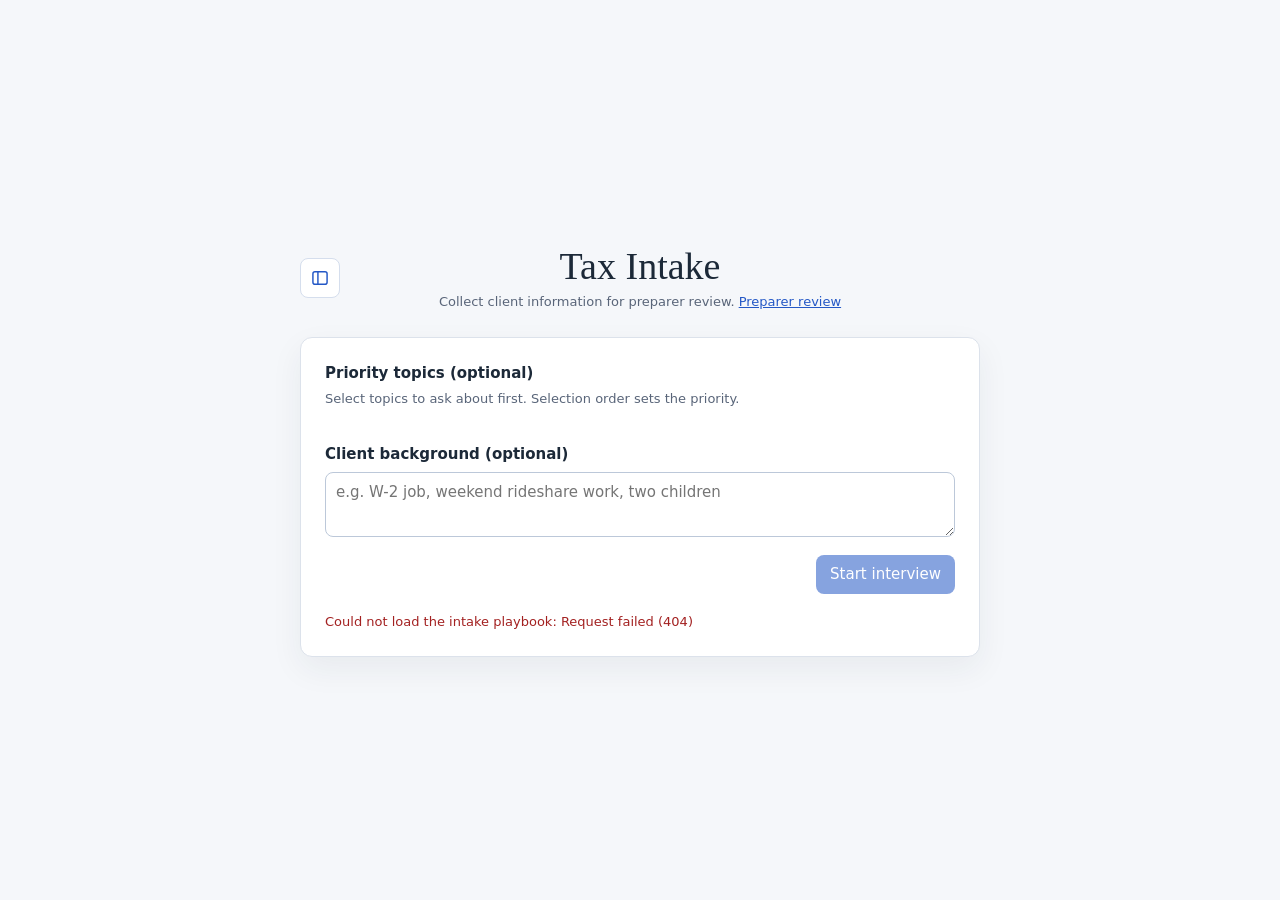
==== commit 07c23f4e: "fix(interview): send attachments with tax questions Apply ready attachments in the same turn as a ta" ====
--- a/src/app/static/interview.html
+++ b/src/app/static/interview.html
@@ -4,111 +4,118 @@
   <meta charset="utf-8">
   <meta name="viewport" content="width=device-width, initial-scale=1">
   <title>Tax Intake</title>
-  <link rel="stylesheet" href="/workspace.css">
   <style>
-    :root { --option-hover: #f4f8fa; --selection-border: #adcad5; }
-    .page {
-      max-width: 1360px; min-height: calc(100dvh - var(--nav-height)); margin: auto;
-      padding: clamp(16px, 3vw, 32px); display: flex; flex-direction: column; gap: 14px;
-    }
+    @font-face {
+      font-family: Inter;
+      src: url("/interview/inter-variable.woff2") format("woff2");
+      font-weight: 100 900;
+      font-display: swap;
+    }
+    @font-face {
+      font-family: "Instrument Serif";
+      src: url("/interview/instrument-serif.ttf") format("truetype");
+      font-weight: 400;
+      font-display: swap;
+    }
+    * { box-sizing: border-box; }
+    body { margin: 0; background: #f5f7fa; color: #1c2938; font: 15px/1.55 Inter, system-ui, sans-serif; }
+    .page { max-width: 1180px; height: 100dvh; margin: auto; padding: 16px; display: flex; flex-direction: column; gap: 12px; }
     [hidden] { display: none !important; }
-    .intro { width: min(100%, 770px); margin: auto; }
-    .page.in-interview { height: calc(100dvh - var(--nav-height)); }
-    .page.in-interview .intro { display: none; }
-    .interview-header { text-align: center; }
-    .interview-header h1 { width: fit-content; margin: 0 auto; font: 400 clamp(2.75rem, 7vw, 4.25rem)/1 var(--serif); }
-    .subtitle { margin: 8px auto 0; color: var(--muted); }
-    .history-row-actions svg { width: 20px; height: 20px; }
+    .intro { width: min(100%, 680px); margin: auto; }
+    .page.in-interview .intro { width: 100%; margin-block: 0; }
+    .interview-header { position: relative; text-align: center; }
+    .interview-header h1 {
+      margin: 0; font: 400 38px/1.25 "Instrument Serif", Georgia, serif;
+    }
+    .page.in-interview .interview-header { min-height: 40px; }
+    .page.in-interview .interview-header h1 { font-size: 26px; }
+    .subtitle { margin: 2px 0 0; font-size: 13px; color: #596579; }
+    .in-interview .subtitle { display: none; }
+    .history-toggle, .new-interview { position: absolute; top: 50%; transform: translateY(-50%); }
+    .history-toggle { left: 0; }
+    .history-toggle, .history-edit-button, .history-delete-button, .history-close-button {
+      display: inline-grid; place-items: center; padding: 0;
+      width: 40px; height: 40px;
+    }
+    .history-toggle svg, .history-row-actions svg, .history-close-button svg { width: 20px; height: 20px; }
+    .new-interview { right: 0; }
+    .history-drawer {
+      width: min(292px, calc(100% - 32px)); max-width: none; height: 100%; max-height: none;
+      margin: 0; padding: 0; border: 0; border-right: 1px solid #dce2eb;
+      border-radius: 0 16px 16px 0; box-shadow: 8px 0 30px #1c293826; color: inherit;
+    }
+    .history-drawer::backdrop { background: #1c293861; }
+    .history-drawer[open] { display: flex; flex-direction: column; }
+    .history-header {
+      display: flex; align-items: center; justify-content: space-between;
+      gap: 8px; padding: 16px; border-bottom: 1px solid #edf0f5;
+    }
+    .history-header h2 { margin: 0; font-size: 16px; }
     .history-body { padding: 12px; overflow-y: auto; }
     .history-list { display: grid; gap: 6px; margin: 0; padding: 0; list-style: none; }
     .history-row {
       display: grid; grid-template-columns: minmax(0, 1fr) auto; align-items: start;
       border: 1px solid transparent; border-radius: 8px;
     }
-    .history-row:hover { background: var(--option-hover); }
-    .history-row.is-current { background: var(--tint); border-color: var(--selection-border); }
+    .history-row:hover, .history-row.is-current { background: #eef3fc; }
+    .history-row.is-current { border-color: #bfd0ee; }
     .history-item {
       display: grid; gap: 4px; width: 100%; padding: 9px 10px;
       background: transparent; color: inherit; text-align: left;
     }
+    .history-item span { font-weight: 600; overflow-wrap: anywhere; }
+    .history-item small, .history-item time { font-size: 12px; color: #596579; }
     .history-row-actions { display: flex; gap: 2px; padding: 3px; }
     .history-edit-button, .history-delete-button {
-      display: inline-grid; place-items: center; width: 36px; height: 36px; padding: 0;
-      background: transparent; color: var(--muted);
-    }
+      width: 36px; height: 36px; background: transparent; color: #596579;
+    }
+    .history-edit-button:hover, button.history-toggle:hover, button.history-close-button:hover {
+      background: #e4ecff; color: #2458c6;
+    }
+    .history-delete-button:hover { background: #fdecec; color: #a32121; }
     .history-row-form { grid-column: 1 / -1; display: grid; gap: 8px; padding: 8px; }
     .history-row-form p { margin: 0; overflow-wrap: anywhere; }
     .history-rename input { width: 100%; min-width: 0; }
     .history-form-actions { display: flex; gap: 6px; justify-content: end; }
     .history-form-actions button { padding: 5px 10px; font-size: 13px; }
     .setup {
-      display: grid; gap: 14px; margin-top: 20px;
-      padding: clamp(16px, 2.5vw, 24px) clamp(18px, 4vw, 34px);
-      box-shadow: var(--shadow);
-    }
-    .setup-fields { display: grid; gap: 16px; min-width: 0; margin: 0; padding: 0; border: 0; }
+      display: grid; gap: 18px; margin-top: 24px; padding: 24px;
+      box-shadow: 0 12px 32px #1c293810;
+    }
+    .setup-fields { display: grid; gap: 24px; min-width: 0; margin: 0; padding: 0; border: 0; }
     .setup-actions { display: flex; flex-wrap: wrap; justify-content: flex-end; gap: 8px; }
-    #start { position: relative; padding-inline: 2rem; }
-    .start-spinner {
-      position: absolute; inset-inline-end: .65rem; top: calc(50% - .4375rem);
-      width: .875rem; height: .875rem; border: 2px solid #ffffff60; border-top-color: currentColor;
-      border-radius: 50%; visibility: hidden;
-    }
-    #start[aria-busy="true"] { opacity: 1; cursor: progress; }
-    #start[aria-busy="true"] .start-spinner { visibility: visible; }
-    .setup:has(#start[aria-busy="true"]) #setup-status:not(.error) {
-      position: absolute; width: 1px; height: 1px; min-height: 0;
-      overflow: hidden; clip-path: inset(50%); white-space: nowrap;
-    }
-    @media (prefers-reduced-motion: no-preference) {
-      #start[aria-busy="true"] .start-spinner { animation: start-spin .75s linear infinite; }
-      @keyframes start-spin { to { transform: rotate(360deg); } }
-    }
     select, input, textarea, button { font: inherit; }
     select, input[type=text], textarea { border: 1px solid #bcc8d9; border-radius: 8px; padding: 8px 10px; background: white; }
-    button { border: 0; border-radius: 8px; padding: 9px 15px; cursor: pointer; background: var(--accent); color: white; font-size: .875rem; font-weight: 600; }
-    button:hover:not(:disabled) { background: var(--accent-hover); }
-    button.history-item:hover:not(:disabled),
-    .history-row-actions button:hover:not(:disabled) { background: transparent; }
-    .history-item:focus-visible, .history-row-actions button:focus-visible { outline-offset: -3px; }
-    .history-edit-button:hover:not(:disabled) { color: var(--accent); }
-    .history-delete-button:hover:not(:disabled) { color: #a32121; }
-    button.secondary { background: white; color: var(--accent); border: 1px solid var(--line); }
-    button.secondary:hover:not(:disabled) { background: var(--tint); }
+    button { border: 0; border-radius: 8px; padding: 8px 14px; cursor: pointer; background: #2458c6; color: white; }
+    button.secondary { background: white; color: #2458c6; border: 1px solid #d5deed; }
     button.danger { background: #a32121; }
-    button.danger:hover:not(:disabled) { background: #801919; }
     button:disabled { opacity: .55; cursor: wait; }
-    .priority h2, .background > span { margin: 0; font-size: 1rem; font-weight: 650; }
-    .priority p { margin: 4px 0 10px; font-size: .875rem; color: var(--muted); }
+    a { color: #2458c6; }
+    .priority h2, .background > span { margin: 0; font-size: 15px; font-weight: 700; }
+    .priority p { margin: 4px 0 10px; font-size: 13px; color: #596579; }
     .priority-grid { display: grid; grid-template-columns: repeat(3, minmax(0, 1fr)); gap: 8px; }
     button.priority-option {
       display: grid; grid-template-columns: minmax(0, 1fr) auto; align-items: center; gap: 8px;
-      min-height: 46px; padding: 7px 12px; font-size: .875rem; line-height: 1.35;
-      color: var(--ink); text-align: left; overflow-wrap: anywhere;
-    }
-    button.priority-option[aria-pressed="false"]:hover:not(:disabled) { background: var(--option-hover); }
-    button.priority-option[aria-pressed="true"] { background: var(--tint); border-color: var(--selection-border); color: var(--accent); }
-    button.priority-option:focus-visible { outline: 2px solid var(--accent); outline-offset: 2px; }
+      min-height: 48px; padding: 8px 10px; font-size: 13px; line-height: 1.35;
+      color: #1c2938; text-align: left; overflow-wrap: anywhere;
+    }
+    button.priority-option[aria-pressed="false"]:hover:not(:disabled) { background: #f5f8ff; border-color: #9cb6eb; }
+    button.priority-option[aria-pressed="true"] { background: #e9f1ff; border-color: #7296e2; color: #173e92; }
+    button.priority-option:focus-visible { outline: 2px solid #2458c6; outline-offset: 2px; }
     .priority-order {
       display: grid; place-items: center; width: 22px; height: 22px; border-radius: 50%;
-      background: var(--accent); color: white; font-size: 12px; font-weight: 600; font-variant-numeric: tabular-nums;
+      background: #2458c6; color: white; font-size: 12px; font-weight: 600; font-variant-numeric: tabular-nums;
     }
     .priority-order:empty { visibility: hidden; }
     .background { display: grid; gap: 6px; }
-    .background textarea { width: 100%; min-width: 0; min-height: 64px; resize: vertical; }
-    .trigger { font-size: 12px; color: var(--accent); margin: 2px 0 4px; }
-    .layout { flex: 1; min-height: 0; display: grid; grid-template-columns: minmax(0, 1fr) minmax(250px, 320px); gap: 16px; }
-    .panel { background: var(--surface); border: 1px solid var(--line); border-radius: 16px; }
+    .background textarea { width: 100%; min-width: 0; resize: vertical; }
+    .trigger { font-size: 12px; color: #2458c6; margin: 2px 0 4px; }
+    .layout { flex: 1; min-height: 0; display: grid; grid-template-columns: minmax(0, 1fr) 300px; gap: 12px; }
+    .panel { background: white; border: 1px solid #dce2eb; border-radius: 12px; }
     .chat { display: flex; flex-direction: column; min-height: 0; }
-    .chat-heading {
-      display: flex; align-items: center; justify-content: space-between; flex-wrap: wrap; gap: 8px;
-      padding: 12px clamp(14px, 3vw, 28px); border-bottom: 1px solid var(--line);
-    }
-    .chat-heading h2, .progress-heading h2 { margin: 0; font-size: 1rem; font-weight: 650; }
-    #log { flex: 1; overflow-y: auto; padding: clamp(14px, 3vw, 28px); }
-    .bubble { width: fit-content; max-width: min(100%, 46rem); margin-bottom: 16px; padding: 15px 18px; border-radius: 12px; overflow-wrap: anywhere; }
-    .bot { background: var(--tint); border: 1px solid #e1ebef; }
-    .bot:has(.qnum) { border-inline-start: 3px solid #7da7aa; }
+    #log { flex: 1; overflow-y: auto; padding: 18px; }
+    .bubble { max-width: 88%; margin-bottom: 14px; padding: 12px 14px; border-radius: 10px; overflow-wrap: anywhere; }
+    .bot { background: #f2f5fa; }
     .tax-answer { white-space: pre-wrap; margin: 0; }
     .user-message {
       display: flex;
@@ -124,15 +131,15 @@
       margin: 0;
       padding: 8px 14px;
       border-radius: 18px;
-      background: var(--accent);
-      color: white;
+      background: #eef1f5;
+      color: #1c2938;
       line-height: 1.5;
       white-space: pre-wrap;
       overflow-wrap: anywhere;
     }
     .err { background: #fdecec; color: #8a1c1c; }
-    .qnum { font-size: 12px; color: var(--muted); text-transform: uppercase; letter-spacing: .04em; }
-    .qtext { font-weight: 620; margin: 5px 0; font-size: 1.125rem; line-height: 1.45; }
+    .qnum { font-size: 12px; color: #596579; text-transform: uppercase; letter-spacing: .04em; }
+    .qtext { font-weight: 600; margin: 4px 0 8px; font-size: 16px; }
     .meta { font-size: 13px; color: #3d4a5c; margin: 4px 0; }
     details { margin-top: 6px; font-size: 13px; }
     details p { margin: 6px 0; padding-left: 10px; border-left: 3px solid #d5deed; white-space: pre-wrap; }
@@ -141,8 +148,8 @@
     .refs li { padding: 1px 0; }
     .ok { color: #1d6b3a; }
     .gap { color: #8a6d1c; }
-    .inputbar { padding: 12px clamp(14px, 3vw, 28px) 16px; display: grid; gap: 8px; border-top: 1px solid var(--line); }
-    .inputbar > * { width: 100%; min-width: 0; }
+    .inputbar { padding: 10px 18px 16px; display: grid; gap: 8px; justify-items: center; }
+    .inputbar > * { width: 100%; max-width: 720px; min-width: 0; }
     .quick-answers { display: flex; flex-wrap: wrap; gap: 6px; margin: 0 0 10px; }
     .quick-answers button {
       display: inline-flex;
@@ -157,11 +164,11 @@
       overflow-wrap: anywhere;
     }
     .quick-answers button:hover:not(:disabled), .quick-answers button[aria-pressed="true"] {
-      background: var(--tint);
-      border-color: #749ba9;
-      color: #214f70;
-    }
-    .quick-answers button:focus-visible { outline: 2px solid var(--accent); outline-offset: 2px; }
+      background: #e9f1ff;
+      border-color: #7296e2;
+      color: #173e92;
+    }
+    .quick-answers button:focus-visible { outline: 2px solid #2458c6; outline-offset: 2px; }
     .quick-answer-check { visibility: hidden; }
     .quick-answers button[aria-pressed="true"] .quick-answer-check { visibility: visible; }
     .row { display: flex; gap: 8px; }
@@ -170,11 +177,11 @@
       gap: 8px;
       padding: 10px 12px;
       border: 1px solid #cdd8e8;
-      border-radius: 12px;
-      background: var(--surface);
+      border-radius: 24px;
+      background: #fcfdff;
       box-shadow: 0 4px 16px #1c29380d;
     }
-    .composer:focus-within { border-color: #749ba9; box-shadow: 0 0 0 3px #214f7019; }
+    .composer:focus-within { border-color: #7296e2; box-shadow: 0 0 0 3px #2458c619; }
     .composer textarea {
       display: block;
       width: 100%;
@@ -186,14 +193,24 @@
       border: 0;
       border-radius: 0;
       background: transparent;
-      color: var(--ink);
+      color: #1c2938;
       outline: none;
       resize: none;
     }
-    .composer textarea::placeholder { color: var(--muted); }
+    .composer textarea::placeholder { color: #596579; }
     .composer-actions { display: flex; align-items: center; justify-content: space-between; gap: 8px; }
     .attach-control { display: inline-flex; flex: none; }
-    .composer .attach-button, .composer .send-button {
+    .composer .attach-button {
+      width: 40px;
+      height: 40px;
+      padding: 0;
+      border-radius: 50%;
+      background: #eef3fc;
+      font-size: 22px;
+      line-height: 1;
+    }
+    .attach-button:disabled { pointer-events: none; }
+    .composer .send-button {
       display: inline-grid;
       place-items: center;
       width: 40px;
@@ -203,15 +220,13 @@
       font-size: 22px;
       line-height: 1;
     }
-    .composer .attach-button { background: var(--tint); }
-    .attach-button:disabled { pointer-events: none; }
-    .composer .attach-button:hover:not(:disabled) { background: #e1edf2; }
-    .composer .send-button:hover:not(:disabled) { background: var(--accent-hover); }
-    .composer .send-button:disabled { background: #e6ecf6; color: var(--muted); opacity: 1; cursor: default; }
-    .composer button:focus-visible { outline: 2px solid var(--accent); outline-offset: 2px; }
+    .composer .attach-button:hover:not(:disabled) { background: #e1eaff; }
+    .composer .send-button:hover:not(:disabled) { background: #1d49ab; }
+    .composer .send-button:disabled { background: #e6ecf6; color: #596579; opacity: 1; cursor: default; }
+    .composer button:focus-visible { outline: 2px solid #2458c6; outline-offset: 2px; }
     .attachments { display: flex; flex-wrap: wrap; gap: 6px; max-height: 144px; overflow-y: auto; }
     .file-card { display: flex; align-items: center; gap: 8px; min-width: 0; max-width: min(245px, 100%); padding: 6px 8px; border: 1px solid #dce2eb; border-radius: 12px; background: #fff; }
-    .file-type { padding: 5px; border-radius: 5px; background: #e4ecff; color: var(--accent); font-size: 11px; font-weight: 700; }
+    .file-type { padding: 5px; border-radius: 5px; background: #e4ecff; color: #2458c6; font-size: 11px; font-weight: 700; }
     .file-name { overflow: hidden; text-overflow: ellipsis; white-space: nowrap; font-size: 13px; }
     .file-copy { min-width: 0; }
     .file-copy small { display: block; overflow-wrap: anywhere; }
@@ -219,72 +234,16 @@
     .sent-attachments { display: flex; flex-wrap: wrap; gap: 6px; justify-content: flex-end; max-width: 100%; }
     .composer p { margin: 0 5px; }
     .composer p:empty, .attachments:empty { display: none; }
-    #status, #setup-status, #history-status { min-height: 20px; margin: 0; font-size: 13px; color: var(--muted); }
+    #status, #setup-status, #history-status { min-height: 20px; margin: 0; font-size: 13px; color: #596579; }
     #status:empty, #setup-status:empty, #history-status:empty { display: none; }
     #status.error, #setup-status.error, #history-status.error { color: #a32121; }
-    .intake-overview {
-      min-height: 0; min-width: 0; overflow-y: auto; background: #f5f8f9;
-      scrollbar-width: thin;
-    }
-    .progress-heading {
-      position: sticky; top: 0; z-index: 1; padding: 16px;
-      background: var(--tint); border-bottom: 1px solid var(--line);
-    }
-    .progress-summary {
-      display: flex; justify-content: space-between; align-items: center;
-      flex-wrap: wrap; gap: 6px 10px; margin-top: 8px;
-    }
-    .progress-status {
-      display: inline-block; padding: 3px 9px; border: 1px solid #cfdee5;
-      border-radius: 999px; background: var(--surface); color: var(--accent);
-      font-size: .8125rem; font-weight: 650; overflow-wrap: anywhere;
-    }
-    .progress-status[data-status="waiting_for_preparer"] {
-      background: #fff5df; color: #71521c; border-color: #ead8aa;
-    }
-    .progress-status[data-status="approved"] {
-      background: #edf6ef; color: #265b43; border-color: #cedfd4;
-    }
-    .progress-status[data-status="returned"] {
-      background: #fff2ef; color: #8d3c33; border-color: #efd4ce;
-    }
-    .progress-total { color: var(--muted); font-size: .875rem; }
-    .progress-total strong { color: var(--ink); font-variant-numeric: tabular-nums; }
-    .progress-context {
-      display: grid; gap: 4px; margin: 9px 0 0; padding: 0;
-      color: var(--muted); list-style: none; font-size: .8125rem; overflow-wrap: anywhere;
-    }
-    .progress-context:empty { display: none; }
-    .progress-sections { display: grid; gap: 10px; padding: 12px; }
-    .progress-card {
-      min-width: 0; padding: 12px; background: var(--surface);
-      border: 1px solid var(--line); border-radius: 11px;
-    }
-    .progress-card-header { display: flex; align-items: center; justify-content: space-between; gap: 8px; }
-    .progress-card h3 { margin: 0; font-size: .875rem; font-weight: 650; }
-    .progress-count {
-      flex: none; min-width: 22px; padding: 2px 6px; border-radius: 999px; text-align: center;
-      background: var(--tint); color: var(--accent); font-size: .75rem; font-weight: 650;
-      font-variant-numeric: tabular-nums;
-    }
-    .progress-card ul {
-      list-style: none; margin: 7px 0 0; padding: 0;
-      font-size: .875rem; overflow-wrap: anywhere;
-    }
-    .progress-card li + li { margin-top: 5px; }
-    .progress-review:has(.flag) { background: #fff9f2; border-color: #eadac5; }
-    .progress-review:has(.flag) .progress-count { background: #faeedc; color: #71521c; }
-    .fact-row {
-      display: grid; grid-template-columns: minmax(0, 1fr) minmax(0, max-content);
-      gap: 8px; align-items: baseline; padding: 5px 0; border-bottom: 1px solid var(--line);
-    }
-    .fact-row:last-child { padding-bottom: 0; border-bottom: 0; }
-    .fact-row + .fact-row { margin-top: 0; }
-    .fact-label { color: var(--muted); }
-    .fact-label::first-letter { text-transform: uppercase; }
-    .fact-value { max-width: 8rem; color: var(--ink); font-weight: 600; text-align: right; }
+    aside { padding: 14px; overflow-y: auto; }
+    aside h2 { font-size: 13px; text-transform: uppercase; letter-spacing: .05em; color: #596579; margin: 14px 0 6px; }
+    aside h2:first-child { margin-top: 0; }
+    aside ul { list-style: none; margin: 0; padding: 0; font-size: 14px; }
+    aside li { padding: 3px 0; border-bottom: 1px dashed #edf0f5; overflow-wrap: anywhere; }
     .flag { color: #a32121; }
-    .muted { color: var(--muted); font-size: .875rem; }
+    .muted { color: #8794a6; font-size: 13px; }
     table { border-collapse: collapse; width: 100%; font-size: 14px; margin: 6px 0; }
     td { border-bottom: 1px solid #e3e8ef; padding: 4px 6px; vertical-align: top; }
     .decision { display: flex; flex-direction: column; gap: 8px; margin-top: 10px; }
@@ -292,21 +251,24 @@
     .tax-form label { display: grid; gap: 3px; }
     .tax-form input { min-width: 0; width: 100%; }
     .tax-form iframe { width: 100%; height: 520px; border: 1px solid #dce2eb; }
+    @media (prefers-reduced-motion: no-preference) {
+      .history-drawer[open] { animation: history-enter 220ms ease-out; }
+      @keyframes history-enter {
+        from { transform: translateX(-100%); }
+      }
+    }
     @media (max-width: 820px) {
-      .page.in-interview { height: auto; }
-
-      .layout { grid-template-columns: minmax(0, 1fr); }
+      .page { height: auto; min-height: 100dvh; }
+      .layout { grid-template-columns: 1fr; }
+      .history-toggle, .new-interview { position: static; margin-top: 8px; transform: none; }
+      .page:not(.in-interview) .history-toggle { position: absolute; top: 4px; margin-top: 0; }
       .setup { padding: 16px; }
+      .setup-fields { gap: 18px; }
       #log { max-height: 60vh; }
       .inputbar { padding-inline: 12px; }
-      .progress-heading { position: static; }
     }
     @media (max-width: 640px) {
-      .interview-nav:has(.nav-title:not([hidden])) + .page.in-interview { min-height: 0; }
-      .setup { margin-top: 16px; }
-      .priority-grid { grid-template-columns: repeat(2, minmax(0, 1fr)); gap: 6px; }
-      button.priority-option { gap: 6px; padding-inline: 8px; }
-      .priority-order { width: 18px; height: 18px; }
+      .priority-grid { grid-template-columns: repeat(2, minmax(0, 1fr)); }
       .setup-actions #start { width: 100%; }
       .user-message { max-width: 92%; }
     }
@@ -316,29 +278,21 @@
   </style>
 </head>
 <body>
-<nav class="product-nav interview-nav" aria-label="Workspace">
-  <div class="product-nav-inner">
-    <button id="open-history" class="nav-drawer-toggle" type="button" aria-haspopup="dialog"
-            aria-controls="interview-history" aria-label="Interview history" title="Interview history">
-      <svg viewBox="0 0 24 24" fill="none" stroke="currentColor" stroke-width="1.75" aria-hidden="true">
-        <rect x="3.5" y="4.5" width="17" height="15" rx="2.5"/>
-        <path d="M9.5 4.5v15"/>
-      </svg>
-    </button>
-    <div id="nav-title" class="nav-title" hidden></div>
-    <div class="product-links">
-      <a href="/interview" aria-current="page">Interview</a>
-      <a href="/preparer">Preparer review</a>
-    </div>
-  </div>
-</nav>
-<main class="page">
+<div class="page">
   <div class="intro">
     <header class="interview-header">
       <div id="interview-heading">
-        <h1 id="interview-title" tabindex="-1">Tax Intake</h1>
-        <p class="subtitle">Answer guided questions and gather documents for your preparer.</p>
+        <h1 tabindex="-1">Tax Intake</h1>
+        <p class="subtitle">Collect client information for preparer review. <a href="/preparer">Preparer review</a></p>
       </div>
+      <button id="open-history" class="secondary history-toggle" type="button" aria-haspopup="dialog"
+              aria-controls="interview-history" aria-label="Interview history" title="Interview history">
+        <svg viewBox="0 0 24 24" fill="none" stroke="currentColor" stroke-width="1.75" aria-hidden="true">
+          <rect x="3.5" y="4.5" width="17" height="15" rx="2.5"/>
+          <path d="M9.5 4.5v15"/>
+        </svg>
+      </button>
+      <button id="new-interview" class="secondary new-interview" type="button" hidden>New interview</button>
     </header>
     <form id="interview-setup" class="panel setup">
       <fieldset id="setup-fields" class="setup-fields">
@@ -355,20 +309,14 @@
       </fieldset>
       <div class="setup-actions">
         <button id="back-to-interview" class="secondary" type="button" hidden>Back to interview</button>
-        <button id="start" type="submit" disabled>
-          Start interview<span class="start-spinner" aria-hidden="true"></span>
-        </button>
+        <button id="start" type="submit" disabled>Start interview</button>
       </div>
       <p id="setup-status" role="status">Loading topics…</p>
     </form>
   </div>
 
   <div id="interview-workspace" class="layout" hidden>
-    <section class="panel chat" aria-labelledby="conversation-heading">
-      <div class="chat-heading">
-        <h2 id="conversation-heading">Conversation</h2>
-        <button id="new-interview" class="secondary" type="button">New interview</button>
-      </div>
+    <section class="panel chat">
       <div id="log" role="log" aria-live="polite"></div>
       <div class="inputbar">
         <form id="answer-form" class="composer">
@@ -391,44 +339,24 @@
       </div>
     </section>
 
-    <aside class="panel intake-overview" aria-labelledby="progress-heading">
-      <div class="progress-heading">
-        <h2 id="progress-heading">Intake overview</h2>
-        <div class="progress-summary">
-          <span id="side-status" class="progress-status">Not started</span>
-          <span class="progress-total"><strong id="side-answered">0</strong> answered</span>
-        </div>
-        <ul id="side-context" class="progress-context"></ul>
-      </div>
-      <div class="progress-sections">
-        <section class="progress-card">
-          <header class="progress-card-header">
-            <h3>Documents to collect</h3><span class="progress-count" hidden></span>
-          </header>
-          <ul id="side-docs"><li class="muted">No documents requested yet.</li></ul>
-        </section>
-        <section class="progress-card progress-review">
-          <header class="progress-card-header">
-            <h3>Needs review</h3><span class="progress-count" hidden></span>
-          </header>
-          <ul id="side-flags"><li class="muted">No issues flagged.</li></ul>
-        </section>
-        <section class="progress-card">
-          <header class="progress-card-header">
-            <h3>Facts collected</h3><span class="progress-count" hidden></span>
-          </header>
-          <ul id="side-facts"><li class="muted">No facts collected yet.</li></ul>
-        </section>
-      </div>
+    <aside class="panel" aria-label="Interview progress">
+      <h2>Status</h2>
+      <p id="side-status" class="muted">Not started</p>
+      <h2>Escalations</h2>
+      <ul id="side-flags"><li class="muted">None</li></ul>
+      <h2>Documents to collect</h2>
+      <ul id="side-docs"><li class="muted">None yet</li></ul>
+      <h2>Facts collected</h2>
+      <ul id="side-facts"><li class="muted">None yet</li></ul>
     </aside>
   </div>
-</main>
-
-<dialog id="interview-history" class="side-drawer" aria-labelledby="history-title">
-  <header class="drawer-heading">
+</div>
+
+<dialog id="interview-history" class="history-drawer" aria-labelledby="history-title">
+  <header class="history-header">
     <h2 id="history-title">Interview history</h2>
     <form method="dialog">
-      <button class="secondary drawer-close" type="submit" aria-label="Close interview history"
+      <button class="secondary history-close-button" type="submit" aria-label="Close interview history"
               title="Close interview history" autofocus>
         <svg viewBox="0 0 24 24" fill="none" stroke="currentColor" stroke-width="1.75"
              stroke-linecap="round" aria-hidden="true">
@@ -463,14 +391,13 @@
   const statusLine = $('#status'), setupStatus = $('#setup-status'), startBtn = $('#start');
   const setupForm = $('#interview-setup'), setupFields = $('#setup-fields');
   const page = $('.page'), workspace = $('#interview-workspace'), heading = $('#interview-heading');
-  const interviewTitle = $('#interview-title'), navTitle = $('#nav-title'), subtitle = heading.querySelector('.subtitle');
+  const interviewTitle = heading.querySelector('h1'), subtitle = heading.querySelector('.subtitle');
   const historyToggle = $('#open-history');
   const newInterviewBtn = $('#new-interview'), backToInterviewBtn = $('#back-to-interview');
   const reducedMotion = matchMedia('(prefers-reduced-motion: reduce)');
   const historyDialog = $('#interview-history'), historyList = $('#history-list'), historyStatus = $('#history-status');
-  const interviewDate = new Intl.DateTimeFormat('en-US', { dateStyle: 'medium', timeStyle: 'short' });
+  const interviewDate = new Intl.DateTimeFormat('en', { dateStyle: 'medium', timeStyle: 'short' });
   const statusLabels = {
-    not_started: 'Not started',
     in_progress: 'In progress',
     waiting_for_preparer: 'Ready for review',
     approved: 'Approved',
@@ -904,64 +831,43 @@
     if (focusAnswer && currentQuestionId) answer.focus();
   }
 
-  function renderProgressList(target, entries, empty) {
-    const count = target.parentElement.querySelector('.progress-count');
-    count.textContent = entries.length;
-    count.hidden = !entries.length;
-    target.replaceChildren(...(entries.length ? entries : [el('li', 'muted', empty)]));
-  }
-
+  function list(target, items, empty, cls) {
+    target.replaceChildren();
+    if (!items.length) { target.append(el('li', 'muted', empty)); return; }
+    items.forEach(text => target.append(el('li', cls, text)));
+  }
   function renderSidebar(st) {
     interviewStatus = st.status;
     attach.disabled = filePicker.disabled = !canEditDocuments();
-    const status = $('#side-status');
-    status.textContent = statusLabels[st.status] || st.status.replaceAll('_', ' ');
-    status.dataset.status = st.status;
-    $('#side-answered').textContent = st.answered;
-
-    const context = $('#side-context');
-    context.replaceChildren();
-    if (st.priority?.length) context.append(el('li', null, 'Priority: ' + st.priority.map(label).join(', ')));
-    if (st.triggers?.length) context.append(el('li', null, 'Detected topics: ' + st.triggers.join(', ')));
-    if (st.last_parsed_by === 'model') context.append(el('li', null, 'Last answer interpreted by the model.'));
-
-    renderProgressList($('#side-docs'), st.missing_docs.map(doc => el('li', null, doc)), 'No documents requested yet.');
-    renderProgressList($('#side-flags'), st.flags.map(flag => el('li', 'flag', flag.reason)), 'No issues flagged.');
-    const facts = Object.entries(st.facts).map(([name, value]) => {
-      const row = el('li', 'fact-row');
-      row.append(el('span', 'fact-label', name.replaceAll('_', ' ')), el('span', 'fact-value', fmt(value)));
-      return row;
-    });
-    renderProgressList($('#side-facts'), facts, 'No facts collected yet.');
-  }
-
-  function measureInterviewTitle() {
-    const { x, y, width, height } = interviewTitle.getBoundingClientRect();
-    return { x: x + width / 2, y: y + height / 2, height, color: getComputedStyle(interviewTitle).color };
-  }
-
-  function moveInterviewTitle(previous, motion) {
-    interviewTitle.getAnimations().forEach(animation => animation.cancel());
-    const next = measureInterviewTitle();
-    const y = navTitle.hidden ? previous.y : Math.max(previous.y, next.y + next.height);
-    const transform = 'translate(' + (previous.x - next.x) + 'px, ' + (y - next.y) + 'px) scale(' + (previous.height / next.height) + ')';
-    return interviewTitle.animate([
-      { transform, color: previous.color },
-      { transform: 'none', color: next.color }
-    ], motion);
+    const parsed = st.last_parsed_by === 'model' ? ' · last answer read by the model' : '';
+    const prio = st.priority && st.priority.length ? ` · priority: ${st.priority.map(label).join(', ')}` : '';
+    const trig = st.triggers && st.triggers.length ? ` · heard: ${st.triggers.join(', ')}` : '';
+    $('#side-status').textContent = `${st.status.replaceAll('_', ' ')} · ${st.answered} answered${parsed}${prio}${trig}`;
+    list($('#side-flags'), st.flags.map(f => f.reason), 'None', 'flag');
+    list($('#side-docs'), st.missing_docs, 'None yet');
+    list($('#side-facts'), Object.entries(st.facts).map(([k, v]) => `${k.replaceAll('_', ' ')}: ${fmt(v)}`), 'None yet');
+  }
+
+  function moveInterviewTitle(previousTop, previousSize, motion) {
+    const offset = previousTop - heading.getBoundingClientRect().top;
+    return [
+      heading.animate([{ transform: 'translateY(' + offset + 'px)' }, { transform: 'translateY(0)' }], motion),
+      interviewTitle.animate([{ fontSize: previousSize }, { fontSize: getComputedStyle(interviewTitle).fontSize }], motion)
+    ];
   }
 
   function showSetup(animateTitle = !reducedMotion.matches) {
     backToInterviewBtn.hidden = !interviewId;
     if (!setupForm.hidden) return;
-    const previous = animateTitle ? measureInterviewTitle() : null;
-    heading.prepend(interviewTitle);
-    navTitle.hidden = true;
+    const previousTop = heading.getBoundingClientRect().top;
+    const previousSize = getComputedStyle(interviewTitle).fontSize;
     page.classList.remove('in-interview');
     setupForm.hidden = false;
-    workspace.hidden = true;
+    workspace.hidden = newInterviewBtn.hidden = true;
     window.scrollTo(0, 0);
-    if (previous) moveInterviewTitle(previous, { duration: 230, easing: 'ease-out' });
+    if (animateTitle) {
+      moveInterviewTitle(previousTop, previousSize, { duration: 230, easing: 'ease-out' });
+    }
   }
 
   async function returnToSetup() {
@@ -975,21 +881,25 @@
     try {
       const fadeOut = [{ opacity: 1 }, { opacity: 0 }];
       const exitTiming = { duration: 90, easing: 'ease-in', fill: 'forwards' };
-      exit.push(workspace.animate(fadeOut, exitTiming));
+      for (const element of [workspace, historyToggle, newInterviewBtn]) {
+        exit.push(element.animate(fadeOut, exitTiming));
+      }
       await Promise.all(exit.map(animation => animation.finished));
 
-      const previous = measureInterviewTitle();
+      const previousTop = heading.getBoundingClientRect().top;
+      const previousSize = getComputedStyle(interviewTitle).fontSize;
       showSetup(false);
       exit.forEach(animation => animation.cancel());
-      const titleMotion = moveInterviewTitle(previous, { duration: 270, easing: 'cubic-bezier(.22, 1, .36, 1)' });
+      const titleMotion = moveInterviewTitle(previousTop, previousSize, { duration: 250, easing: 'cubic-bezier(.22, 1, .36, 1)' });
       const timing = { duration: 155, delay: 145, easing: 'ease-out', fill: 'backwards' };
       const fadeIn = [{ opacity: 0 }, { opacity: 1 }];
       const entrance = [
         setupForm.animate([{ opacity: 0, transform: 'translateY(8px)' },
                            { opacity: 1, transform: 'translateY(0)' }], timing),
-        subtitle.animate(fadeIn, timing)
+        subtitle.animate(fadeIn, timing),
+        historyToggle.animate(fadeIn, timing)
       ];
-      await Promise.all([titleMotion, ...entrance].map(animation => animation.finished));
+      await Promise.all([...titleMotion, ...entrance].map(animation => animation.finished));
     } finally {
       exit.forEach(animation => animation.cancel());
       page.inert = false;
@@ -1006,22 +916,26 @@
         exit.push(
           setupForm.animate([{ opacity: 1, transform: 'translateY(0)' },
                              { opacity: 0, transform: 'translateY(-8px)' }], timing),
-          subtitle.animate([{ opacity: 1 }, { opacity: 0 }], timing)
+          subtitle.animate([{ opacity: 1 }, { opacity: 0 }], timing),
+          historyToggle.animate([{ opacity: 1 }, { opacity: 0 }], timing)
         );
         await Promise.all(exit.map(animation => animation.finished));
       }
 
-      const previous = animate ? measureInterviewTitle() : null;
-      navTitle.append(interviewTitle);
-      navTitle.hidden = false;
+      const previousTop = heading.getBoundingClientRect().top;
+      const previousSize = getComputedStyle(interviewTitle).fontSize;
+      heading.getAnimations().forEach(animation => animation.cancel());
+      interviewTitle.getAnimations().forEach(animation => animation.cancel());
       setupForm.hidden = true;
       page.classList.add('in-interview');
       window.scrollTo(0, 0);
-      if (previous) {
-        await moveInterviewTitle(previous, { duration: 290, easing: 'cubic-bezier(.22, 1, .36, 1)' }).finished;
-      }
-
-      workspace.hidden = false;
+      if (animate) {
+        const from = Math.max(previousTop, heading.getBoundingClientRect().top);
+        const titleMotion = moveInterviewTitle(from, previousSize, { duration: 230, easing: 'cubic-bezier(.22, 1, .36, 1)' });
+        await Promise.all(titleMotion.map(animation => animation.finished));
+      }
+
+      workspace.hidden = newInterviewBtn.hidden = false;
       log.scrollTop = log.scrollHeight;
       exit.forEach(animation => animation.cancel());
       if (animate) {
@@ -1029,7 +943,9 @@
         const timing = { duration: 115, easing: 'ease-out', fill: 'backwards' };
         const entrance = [
           workspace.querySelector('.chat').animate(rise, timing),
-          workspace.querySelector('aside').animate(rise, { ...timing, delay: 30 })
+          workspace.querySelector('aside').animate(rise, { ...timing, delay: 30 }),
+          historyToggle.animate([{ opacity: 0 }, { opacity: 1 }], timing),
+          newInterviewBtn.animate([{ opacity: 0 }, { opacity: 1 }], timing)
         ];
         await Promise.all(entrance.map(animation => animation.finished));
       }
@@ -1044,7 +960,6 @@
     if (busy || !intake) return;
     busy = true;
     startBtn.disabled = setupFields.disabled = true;
-    startBtn.setAttribute('aria-busy', 'true');
     setStatus('Starting interview…', false, setupStatus);
     try {
       const data = await api('/api/interviews', {
@@ -1055,10 +970,8 @@
     } catch (e) { setStatus(e.message, true, setupStatus); }
     finally {
       busy = false;
-      startBtn.removeAttribute('aria-busy');
       startBtn.disabled = setupFields.disabled = false;
       refreshComposer();
-      if (!workspace.hidden && currentQuestionId && !historyDialog.open) answer.focus({ preventScroll: true });
     }
   }
 
@@ -1123,10 +1036,10 @@
       item.classList.add('is-current');
       open.setAttribute('aria-current', 'true');
     }
-    const title = el('span', 'drawer-record-title', entry.title || 'Interview · ' + interviewDate.format(new Date(entry.created_at)));
-    const updated = el('time', 'drawer-record-meta', 'Updated ' + interviewDate.format(new Date(entry.updated_at)));
+    const title = el('span', null, entry.title || 'Interview · ' + interviewDate.format(new Date(entry.created_at)));
+    const updated = el('time', null, 'Updated ' + interviewDate.format(new Date(entry.updated_at)));
     updated.dateTime = entry.updated_at;
-    open.append(title, el('small', 'drawer-record-meta', statusLabels[entry.status]), updated);
+    open.append(title, el('small', null, statusLabels[entry.status]), updated);
     open.addEventListener('click', () => openSavedInterview(entry.interview_id));
 
     const edit = el('button', 'history-edit-button');
@@ -1260,7 +1173,7 @@
         if (request === historyRequest && historyDialog.open) {
           setStatus(historyList.children.length ? '' : 'No interviews yet.', false, historyStatus);
           if (restoreFocus) {
-            const next = historyList.querySelector('.history-item:not([hidden])') || $('.drawer-close');
+            const next = historyList.querySelector('.history-item:not([hidden])') || $('.history-close-button');
             next.focus();
           }
         }
@@ -1279,7 +1192,6 @@
   }
 
   async function openHistory() {
-    if (page.inert || historyDialog.open) return;
     const request = ++historyRequest;
     closeHistoryAction = null;
     historyList.replaceChildren();
@@ -1418,8 +1330,7 @@
   function renderPriority() {
     const wrap = $('#priority-chips');
     wrap.replaceChildren();
-    const prioritySections = intake.sections.filter(section => section.id !== 'about_you');
-    prioritySections.forEach((sec, index) => {
+    intake.sections.forEach((sec, index) => {
       const i = chosen.indexOf(sec.id);
       const selected = i >= 0;
       const btn = el('button', 'secondary priority-option');
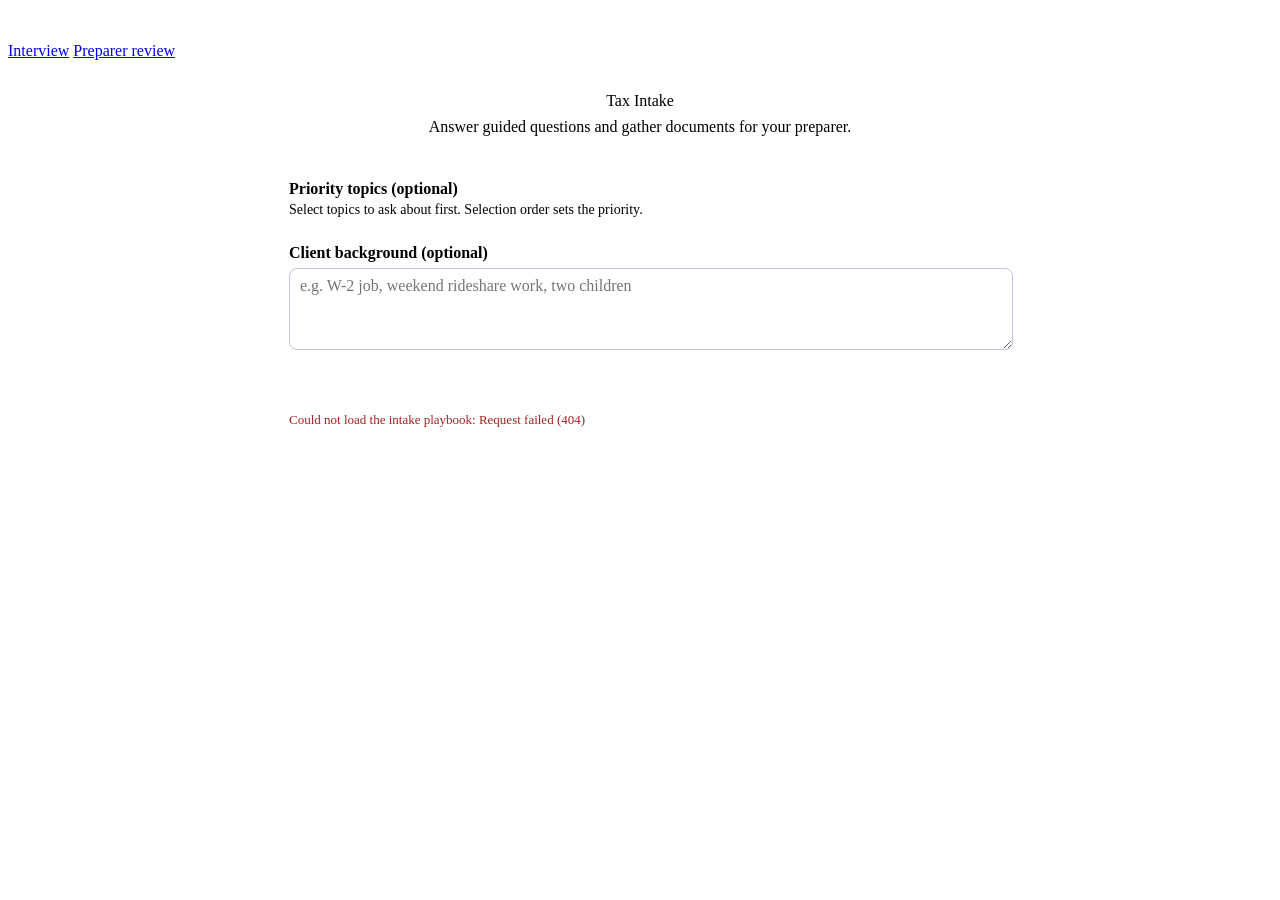
==== commit c247d220: "Refresh interview and preparer workspaces (#14) * fix(interview): send attachments with tax question" ====
--- a/src/app/static/interview.html
+++ b/src/app/static/interview.html
@@ -4,118 +4,111 @@
   <meta charset="utf-8">
   <meta name="viewport" content="width=device-width, initial-scale=1">
   <title>Tax Intake</title>
+  <link rel="stylesheet" href="/workspace.css">
   <style>
-    @font-face {
-      font-family: Inter;
-      src: url("/interview/inter-variable.woff2") format("woff2");
-      font-weight: 100 900;
-      font-display: swap;
-    }
-    @font-face {
-      font-family: "Instrument Serif";
-      src: url("/interview/instrument-serif.ttf") format("truetype");
-      font-weight: 400;
-      font-display: swap;
-    }
-    * { box-sizing: border-box; }
-    body { margin: 0; background: #f5f7fa; color: #1c2938; font: 15px/1.55 Inter, system-ui, sans-serif; }
-    .page { max-width: 1180px; height: 100dvh; margin: auto; padding: 16px; display: flex; flex-direction: column; gap: 12px; }
+    :root { --option-hover: #f4f8fa; --selection-border: #adcad5; }
+    .page {
+      max-width: 1360px; min-height: calc(100dvh - var(--nav-height)); margin: auto;
+      padding: clamp(16px, 3vw, 32px); display: flex; flex-direction: column; gap: 14px;
+    }
     [hidden] { display: none !important; }
-    .intro { width: min(100%, 680px); margin: auto; }
-    .page.in-interview .intro { width: 100%; margin-block: 0; }
-    .interview-header { position: relative; text-align: center; }
-    .interview-header h1 {
-      margin: 0; font: 400 38px/1.25 "Instrument Serif", Georgia, serif;
-    }
-    .page.in-interview .interview-header { min-height: 40px; }
-    .page.in-interview .interview-header h1 { font-size: 26px; }
-    .subtitle { margin: 2px 0 0; font-size: 13px; color: #596579; }
-    .in-interview .subtitle { display: none; }
-    .history-toggle, .new-interview { position: absolute; top: 50%; transform: translateY(-50%); }
-    .history-toggle { left: 0; }
-    .history-toggle, .history-edit-button, .history-delete-button, .history-close-button {
-      display: inline-grid; place-items: center; padding: 0;
-      width: 40px; height: 40px;
-    }
-    .history-toggle svg, .history-row-actions svg, .history-close-button svg { width: 20px; height: 20px; }
-    .new-interview { right: 0; }
-    .history-drawer {
-      width: min(292px, calc(100% - 32px)); max-width: none; height: 100%; max-height: none;
-      margin: 0; padding: 0; border: 0; border-right: 1px solid #dce2eb;
-      border-radius: 0 16px 16px 0; box-shadow: 8px 0 30px #1c293826; color: inherit;
-    }
-    .history-drawer::backdrop { background: #1c293861; }
-    .history-drawer[open] { display: flex; flex-direction: column; }
-    .history-header {
-      display: flex; align-items: center; justify-content: space-between;
-      gap: 8px; padding: 16px; border-bottom: 1px solid #edf0f5;
-    }
-    .history-header h2 { margin: 0; font-size: 16px; }
+    .intro { width: min(100%, 770px); margin: auto; }
+    .page.in-interview { height: calc(100dvh - var(--nav-height)); }
+    .page.in-interview .intro { display: none; }
+    .interview-header { text-align: center; }
+    .interview-header h1 { width: fit-content; margin: 0 auto; font: 400 clamp(2.75rem, 7vw, 4.25rem)/1 var(--serif); }
+    .subtitle { margin: 8px auto 0; color: var(--muted); }
+    .history-row-actions svg { width: 20px; height: 20px; }
     .history-body { padding: 12px; overflow-y: auto; }
     .history-list { display: grid; gap: 6px; margin: 0; padding: 0; list-style: none; }
     .history-row {
       display: grid; grid-template-columns: minmax(0, 1fr) auto; align-items: start;
       border: 1px solid transparent; border-radius: 8px;
     }
-    .history-row:hover, .history-row.is-current { background: #eef3fc; }
-    .history-row.is-current { border-color: #bfd0ee; }
+    .history-row:hover { background: var(--option-hover); }
+    .history-row.is-current { background: var(--tint); border-color: var(--selection-border); }
     .history-item {
       display: grid; gap: 4px; width: 100%; padding: 9px 10px;
       background: transparent; color: inherit; text-align: left;
     }
-    .history-item span { font-weight: 600; overflow-wrap: anywhere; }
-    .history-item small, .history-item time { font-size: 12px; color: #596579; }
     .history-row-actions { display: flex; gap: 2px; padding: 3px; }
     .history-edit-button, .history-delete-button {
-      width: 36px; height: 36px; background: transparent; color: #596579;
-    }
-    .history-edit-button:hover, button.history-toggle:hover, button.history-close-button:hover {
-      background: #e4ecff; color: #2458c6;
-    }
-    .history-delete-button:hover { background: #fdecec; color: #a32121; }
+      display: inline-grid; place-items: center; width: 36px; height: 36px; padding: 0;
+      background: transparent; color: var(--muted);
+    }
     .history-row-form { grid-column: 1 / -1; display: grid; gap: 8px; padding: 8px; }
     .history-row-form p { margin: 0; overflow-wrap: anywhere; }
     .history-rename input { width: 100%; min-width: 0; }
     .history-form-actions { display: flex; gap: 6px; justify-content: end; }
     .history-form-actions button { padding: 5px 10px; font-size: 13px; }
     .setup {
-      display: grid; gap: 18px; margin-top: 24px; padding: 24px;
-      box-shadow: 0 12px 32px #1c293810;
-    }
-    .setup-fields { display: grid; gap: 24px; min-width: 0; margin: 0; padding: 0; border: 0; }
+      display: grid; gap: 14px; margin-top: 20px;
+      padding: clamp(16px, 2.5vw, 24px) clamp(18px, 4vw, 34px);
+      box-shadow: var(--shadow);
+    }
+    .setup-fields { display: grid; gap: 16px; min-width: 0; margin: 0; padding: 0; border: 0; }
     .setup-actions { display: flex; flex-wrap: wrap; justify-content: flex-end; gap: 8px; }
+    #start { position: relative; padding-inline: 2rem; }
+    .start-spinner {
+      position: absolute; inset-inline-end: .65rem; top: calc(50% - .4375rem);
+      width: .875rem; height: .875rem; border: 2px solid #ffffff60; border-top-color: currentColor;
+      border-radius: 50%; visibility: hidden;
+    }
+    #start[aria-busy="true"] { opacity: 1; cursor: progress; }
+    #start[aria-busy="true"] .start-spinner { visibility: visible; }
+    .setup:has(#start[aria-busy="true"]) #setup-status:not(.error) {
+      position: absolute; width: 1px; height: 1px; min-height: 0;
+      overflow: hidden; clip-path: inset(50%); white-space: nowrap;
+    }
+    @media (prefers-reduced-motion: no-preference) {
+      #start[aria-busy="true"] .start-spinner { animation: start-spin .75s linear infinite; }
+      @keyframes start-spin { to { transform: rotate(360deg); } }
+    }
     select, input, textarea, button { font: inherit; }
     select, input[type=text], textarea { border: 1px solid #bcc8d9; border-radius: 8px; padding: 8px 10px; background: white; }
-    button { border: 0; border-radius: 8px; padding: 8px 14px; cursor: pointer; background: #2458c6; color: white; }
-    button.secondary { background: white; color: #2458c6; border: 1px solid #d5deed; }
+    button { border: 0; border-radius: 8px; padding: 9px 15px; cursor: pointer; background: var(--accent); color: white; font-size: .875rem; font-weight: 600; }
+    button:hover:not(:disabled) { background: var(--accent-hover); }
+    button.history-item:hover:not(:disabled),
+    .history-row-actions button:hover:not(:disabled) { background: transparent; }
+    .history-item:focus-visible, .history-row-actions button:focus-visible { outline-offset: -3px; }
+    .history-edit-button:hover:not(:disabled) { color: var(--accent); }
+    .history-delete-button:hover:not(:disabled) { color: #a32121; }
+    button.secondary { background: white; color: var(--accent); border: 1px solid var(--line); }
+    button.secondary:hover:not(:disabled) { background: var(--tint); }
     button.danger { background: #a32121; }
+    button.danger:hover:not(:disabled) { background: #801919; }
     button:disabled { opacity: .55; cursor: wait; }
-    a { color: #2458c6; }
-    .priority h2, .background > span { margin: 0; font-size: 15px; font-weight: 700; }
-    .priority p { margin: 4px 0 10px; font-size: 13px; color: #596579; }
+    .priority h2, .background > span { margin: 0; font-size: 1rem; font-weight: 650; }
+    .priority p { margin: 4px 0 10px; font-size: .875rem; color: var(--muted); }
     .priority-grid { display: grid; grid-template-columns: repeat(3, minmax(0, 1fr)); gap: 8px; }
     button.priority-option {
       display: grid; grid-template-columns: minmax(0, 1fr) auto; align-items: center; gap: 8px;
-      min-height: 48px; padding: 8px 10px; font-size: 13px; line-height: 1.35;
-      color: #1c2938; text-align: left; overflow-wrap: anywhere;
-    }
-    button.priority-option[aria-pressed="false"]:hover:not(:disabled) { background: #f5f8ff; border-color: #9cb6eb; }
-    button.priority-option[aria-pressed="true"] { background: #e9f1ff; border-color: #7296e2; color: #173e92; }
-    button.priority-option:focus-visible { outline: 2px solid #2458c6; outline-offset: 2px; }
+      min-height: 46px; padding: 7px 12px; font-size: .875rem; line-height: 1.35;
+      color: var(--ink); text-align: left; overflow-wrap: anywhere;
+    }
+    button.priority-option[aria-pressed="false"]:hover:not(:disabled) { background: var(--option-hover); }
+    button.priority-option[aria-pressed="true"] { background: var(--tint); border-color: var(--selection-border); color: var(--accent); }
+    button.priority-option:focus-visible { outline: 2px solid var(--accent); outline-offset: 2px; }
     .priority-order {
       display: grid; place-items: center; width: 22px; height: 22px; border-radius: 50%;
-      background: #2458c6; color: white; font-size: 12px; font-weight: 600; font-variant-numeric: tabular-nums;
+      background: var(--accent); color: white; font-size: 12px; font-weight: 600; font-variant-numeric: tabular-nums;
     }
     .priority-order:empty { visibility: hidden; }
     .background { display: grid; gap: 6px; }
-    .background textarea { width: 100%; min-width: 0; resize: vertical; }
-    .trigger { font-size: 12px; color: #2458c6; margin: 2px 0 4px; }
-    .layout { flex: 1; min-height: 0; display: grid; grid-template-columns: minmax(0, 1fr) 300px; gap: 12px; }
-    .panel { background: white; border: 1px solid #dce2eb; border-radius: 12px; }
+    .background textarea { width: 100%; min-width: 0; min-height: 64px; resize: vertical; }
+    .trigger { font-size: 12px; color: var(--accent); margin: 2px 0 4px; }
+    .layout { flex: 1; min-height: 0; display: grid; grid-template-columns: minmax(0, 1fr) minmax(250px, 320px); gap: 16px; }
+    .panel { background: var(--surface); border: 1px solid var(--line); border-radius: 16px; }
     .chat { display: flex; flex-direction: column; min-height: 0; }
-    #log { flex: 1; overflow-y: auto; padding: 18px; }
-    .bubble { max-width: 88%; margin-bottom: 14px; padding: 12px 14px; border-radius: 10px; overflow-wrap: anywhere; }
-    .bot { background: #f2f5fa; }
+    .chat-heading {
+      display: flex; align-items: center; justify-content: space-between; flex-wrap: wrap; gap: 8px;
+      padding: 12px clamp(14px, 3vw, 28px); border-bottom: 1px solid var(--line);
+    }
+    .chat-heading h2, .progress-heading h2 { margin: 0; font-size: 1rem; font-weight: 650; }
+    #log { flex: 1; overflow-y: auto; padding: clamp(14px, 3vw, 28px); }
+    .bubble { width: fit-content; max-width: min(100%, 46rem); margin-bottom: 16px; padding: 15px 18px; border-radius: 12px; overflow-wrap: anywhere; }
+    .bot { background: var(--tint); border: 1px solid #e1ebef; }
+    .bot:has(.qnum) { border-inline-start: 3px solid #7da7aa; }
     .tax-answer { white-space: pre-wrap; margin: 0; }
     .user-message {
       display: flex;
@@ -131,15 +124,15 @@
       margin: 0;
       padding: 8px 14px;
       border-radius: 18px;
-      background: #eef1f5;
-      color: #1c2938;
+      background: var(--accent);
+      color: white;
       line-height: 1.5;
       white-space: pre-wrap;
       overflow-wrap: anywhere;
     }
     .err { background: #fdecec; color: #8a1c1c; }
-    .qnum { font-size: 12px; color: #596579; text-transform: uppercase; letter-spacing: .04em; }
-    .qtext { font-weight: 600; margin: 4px 0 8px; font-size: 16px; }
+    .qnum { font-size: 12px; color: var(--muted); text-transform: uppercase; letter-spacing: .04em; }
+    .qtext { font-weight: 620; margin: 5px 0; font-size: 1.125rem; line-height: 1.45; }
     .meta { font-size: 13px; color: #3d4a5c; margin: 4px 0; }
     details { margin-top: 6px; font-size: 13px; }
     details p { margin: 6px 0; padding-left: 10px; border-left: 3px solid #d5deed; white-space: pre-wrap; }
@@ -148,8 +141,8 @@
     .refs li { padding: 1px 0; }
     .ok { color: #1d6b3a; }
     .gap { color: #8a6d1c; }
-    .inputbar { padding: 10px 18px 16px; display: grid; gap: 8px; justify-items: center; }
-    .inputbar > * { width: 100%; max-width: 720px; min-width: 0; }
+    .inputbar { padding: 12px clamp(14px, 3vw, 28px) 16px; display: grid; gap: 8px; border-top: 1px solid var(--line); }
+    .inputbar > * { width: 100%; min-width: 0; }
     .quick-answers { display: flex; flex-wrap: wrap; gap: 6px; margin: 0 0 10px; }
     .quick-answers button {
       display: inline-flex;
@@ -164,11 +157,11 @@
       overflow-wrap: anywhere;
     }
     .quick-answers button:hover:not(:disabled), .quick-answers button[aria-pressed="true"] {
-      background: #e9f1ff;
-      border-color: #7296e2;
-      color: #173e92;
-    }
-    .quick-answers button:focus-visible { outline: 2px solid #2458c6; outline-offset: 2px; }
+      background: var(--tint);
+      border-color: #749ba9;
+      color: #214f70;
+    }
+    .quick-answers button:focus-visible { outline: 2px solid var(--accent); outline-offset: 2px; }
     .quick-answer-check { visibility: hidden; }
     .quick-answers button[aria-pressed="true"] .quick-answer-check { visibility: visible; }
     .row { display: flex; gap: 8px; }
@@ -177,11 +170,11 @@
       gap: 8px;
       padding: 10px 12px;
       border: 1px solid #cdd8e8;
-      border-radius: 24px;
-      background: #fcfdff;
+      border-radius: 12px;
+      background: var(--surface);
       box-shadow: 0 4px 16px #1c29380d;
     }
-    .composer:focus-within { border-color: #7296e2; box-shadow: 0 0 0 3px #2458c619; }
+    .composer:focus-within { border-color: #749ba9; box-shadow: 0 0 0 3px #214f7019; }
     .composer textarea {
       display: block;
       width: 100%;
@@ -193,24 +186,14 @@
       border: 0;
       border-radius: 0;
       background: transparent;
-      color: #1c2938;
+      color: var(--ink);
       outline: none;
       resize: none;
     }
-    .composer textarea::placeholder { color: #596579; }
+    .composer textarea::placeholder { color: var(--muted); }
     .composer-actions { display: flex; align-items: center; justify-content: space-between; gap: 8px; }
     .attach-control { display: inline-flex; flex: none; }
-    .composer .attach-button {
-      width: 40px;
-      height: 40px;
-      padding: 0;
-      border-radius: 50%;
-      background: #eef3fc;
-      font-size: 22px;
-      line-height: 1;
-    }
-    .attach-button:disabled { pointer-events: none; }
-    .composer .send-button {
+    .composer .attach-button, .composer .send-button {
       display: inline-grid;
       place-items: center;
       width: 40px;
@@ -220,13 +203,15 @@
       font-size: 22px;
       line-height: 1;
     }
-    .composer .attach-button:hover:not(:disabled) { background: #e1eaff; }
-    .composer .send-button:hover:not(:disabled) { background: #1d49ab; }
-    .composer .send-button:disabled { background: #e6ecf6; color: #596579; opacity: 1; cursor: default; }
-    .composer button:focus-visible { outline: 2px solid #2458c6; outline-offset: 2px; }
+    .composer .attach-button { background: var(--tint); }
+    .attach-button:disabled { pointer-events: none; }
+    .composer .attach-button:hover:not(:disabled) { background: #e1edf2; }
+    .composer .send-button:hover:not(:disabled) { background: var(--accent-hover); }
+    .composer .send-button:disabled { background: #e6ecf6; color: var(--muted); opacity: 1; cursor: default; }
+    .composer button:focus-visible { outline: 2px solid var(--accent); outline-offset: 2px; }
     .attachments { display: flex; flex-wrap: wrap; gap: 6px; max-height: 144px; overflow-y: auto; }
     .file-card { display: flex; align-items: center; gap: 8px; min-width: 0; max-width: min(245px, 100%); padding: 6px 8px; border: 1px solid #dce2eb; border-radius: 12px; background: #fff; }
-    .file-type { padding: 5px; border-radius: 5px; background: #e4ecff; color: #2458c6; font-size: 11px; font-weight: 700; }
+    .file-type { padding: 5px; border-radius: 5px; background: #e4ecff; color: var(--accent); font-size: 11px; font-weight: 700; }
     .file-name { overflow: hidden; text-overflow: ellipsis; white-space: nowrap; font-size: 13px; }
     .file-copy { min-width: 0; }
     .file-copy small { display: block; overflow-wrap: anywhere; }
@@ -234,16 +219,72 @@
     .sent-attachments { display: flex; flex-wrap: wrap; gap: 6px; justify-content: flex-end; max-width: 100%; }
     .composer p { margin: 0 5px; }
     .composer p:empty, .attachments:empty { display: none; }
-    #status, #setup-status, #history-status { min-height: 20px; margin: 0; font-size: 13px; color: #596579; }
+    #status, #setup-status, #history-status { min-height: 20px; margin: 0; font-size: 13px; color: var(--muted); }
     #status:empty, #setup-status:empty, #history-status:empty { display: none; }
     #status.error, #setup-status.error, #history-status.error { color: #a32121; }
-    aside { padding: 14px; overflow-y: auto; }
-    aside h2 { font-size: 13px; text-transform: uppercase; letter-spacing: .05em; color: #596579; margin: 14px 0 6px; }
-    aside h2:first-child { margin-top: 0; }
-    aside ul { list-style: none; margin: 0; padding: 0; font-size: 14px; }
-    aside li { padding: 3px 0; border-bottom: 1px dashed #edf0f5; overflow-wrap: anywhere; }
+    .intake-overview {
+      min-height: 0; min-width: 0; overflow-y: auto; background: #f5f8f9;
+      scrollbar-width: thin;
+    }
+    .progress-heading {
+      position: sticky; top: 0; z-index: 1; padding: 16px;
+      background: var(--tint); border-bottom: 1px solid var(--line);
+    }
+    .progress-summary {
+      display: flex; justify-content: space-between; align-items: center;
+      flex-wrap: wrap; gap: 6px 10px; margin-top: 8px;
+    }
+    .progress-status {
+      display: inline-block; padding: 3px 9px; border: 1px solid #cfdee5;
+      border-radius: 999px; background: var(--surface); color: var(--accent);
+      font-size: .8125rem; font-weight: 650; overflow-wrap: anywhere;
+    }
+    .progress-status[data-status="waiting_for_preparer"] {
+      background: #fff5df; color: #71521c; border-color: #ead8aa;
+    }
+    .progress-status[data-status="approved"] {
+      background: #edf6ef; color: #265b43; border-color: #cedfd4;
+    }
+    .progress-status[data-status="returned"] {
+      background: #fff2ef; color: #8d3c33; border-color: #efd4ce;
+    }
+    .progress-total { color: var(--muted); font-size: .875rem; }
+    .progress-total strong { color: var(--ink); font-variant-numeric: tabular-nums; }
+    .progress-context {
+      display: grid; gap: 4px; margin: 9px 0 0; padding: 0;
+      color: var(--muted); list-style: none; font-size: .8125rem; overflow-wrap: anywhere;
+    }
+    .progress-context:empty { display: none; }
+    .progress-sections { display: grid; gap: 10px; padding: 12px; }
+    .progress-card {
+      min-width: 0; padding: 12px; background: var(--surface);
+      border: 1px solid var(--line); border-radius: 11px;
+    }
+    .progress-card-header { display: flex; align-items: center; justify-content: space-between; gap: 8px; }
+    .progress-card h3 { margin: 0; font-size: .875rem; font-weight: 650; }
+    .progress-count {
+      flex: none; min-width: 22px; padding: 2px 6px; border-radius: 999px; text-align: center;
+      background: var(--tint); color: var(--accent); font-size: .75rem; font-weight: 650;
+      font-variant-numeric: tabular-nums;
+    }
+    .progress-card ul {
+      list-style: none; margin: 7px 0 0; padding: 0;
+      font-size: .875rem; overflow-wrap: anywhere;
+    }
+    .progress-card li + li { margin-top: 5px; }
+    .progress-review:has(.flag) { background: #fff9f2; border-color: #eadac5; }
+    .progress-review:has(.flag) .progress-count { background: #faeedc; color: #71521c; }
+    .fact-row {
+      display: grid; grid-template-columns: minmax(0, 1fr) minmax(0, max-content);
+      gap: 8px; align-items: baseline; padding: 5px 0; border-bottom: 1px solid var(--line);
+    }
+    .fact-row:last-child { padding-bottom: 0; border-bottom: 0; }
+    .fact-row + .fact-row { margin-top: 0; }
+    .fact-label { color: var(--muted); }
+    .fact-label::first-letter { text-transform: uppercase; }
+    .fact-value { max-width: 8rem; color: var(--ink); font-weight: 600; text-align: right; }
     .flag { color: #a32121; }
-    .muted { color: #8794a6; font-size: 13px; }
+    .muted { color: var(--muted); font-size: .875rem; }
     table { border-collapse: collapse; width: 100%; font-size: 14px; margin: 6px 0; }
     td { border-bottom: 1px solid #e3e8ef; padding: 4px 6px; vertical-align: top; }
     .decision { display: flex; flex-direction: column; gap: 8px; margin-top: 10px; }
@@ -251,24 +292,21 @@
     .tax-form label { display: grid; gap: 3px; }
     .tax-form input { min-width: 0; width: 100%; }
     .tax-form iframe { width: 100%; height: 520px; border: 1px solid #dce2eb; }
-    @media (prefers-reduced-motion: no-preference) {
-      .history-drawer[open] { animation: history-enter 220ms ease-out; }
-      @keyframes history-enter {
-        from { transform: translateX(-100%); }
-      }
-    }
     @media (max-width: 820px) {
-      .page { height: auto; min-height: 100dvh; }
-      .layout { grid-template-columns: 1fr; }
-      .history-toggle, .new-interview { position: static; margin-top: 8px; transform: none; }
-      .page:not(.in-interview) .history-toggle { position: absolute; top: 4px; margin-top: 0; }
+      .page.in-interview { height: auto; }
+
+      .layout { grid-template-columns: minmax(0, 1fr); }
       .setup { padding: 16px; }
-      .setup-fields { gap: 18px; }
       #log { max-height: 60vh; }
       .inputbar { padding-inline: 12px; }
+      .progress-heading { position: static; }
     }
     @media (max-width: 640px) {
-      .priority-grid { grid-template-columns: repeat(2, minmax(0, 1fr)); }
+      .interview-nav:has(.nav-title:not([hidden])) + .page.in-interview { min-height: 0; }
+      .setup { margin-top: 16px; }
+      .priority-grid { grid-template-columns: repeat(2, minmax(0, 1fr)); gap: 6px; }
+      button.priority-option { gap: 6px; padding-inline: 8px; }
+      .priority-order { width: 18px; height: 18px; }
       .setup-actions #start { width: 100%; }
       .user-message { max-width: 92%; }
     }
@@ -278,21 +316,29 @@
   </style>
 </head>
 <body>
-<div class="page">
+<nav class="product-nav interview-nav" aria-label="Workspace">
+  <div class="product-nav-inner">
+    <button id="open-history" class="nav-drawer-toggle" type="button" aria-haspopup="dialog"
+            aria-controls="interview-history" aria-label="Interview history" title="Interview history">
+      <svg viewBox="0 0 24 24" fill="none" stroke="currentColor" stroke-width="1.75" aria-hidden="true">
+        <rect x="3.5" y="4.5" width="17" height="15" rx="2.5"/>
+        <path d="M9.5 4.5v15"/>
+      </svg>
+    </button>
+    <div id="nav-title" class="nav-title" hidden></div>
+    <div class="product-links">
+      <a href="/interview" aria-current="page">Interview</a>
+      <a href="/preparer">Preparer review</a>
+    </div>
+  </div>
+</nav>
+<main class="page">
   <div class="intro">
     <header class="interview-header">
       <div id="interview-heading">
-        <h1 tabindex="-1">Tax Intake</h1>
-        <p class="subtitle">Collect client information for preparer review. <a href="/preparer">Preparer review</a></p>
+        <h1 id="interview-title" tabindex="-1">Tax Intake</h1>
+        <p class="subtitle">Answer guided questions and gather documents for your preparer.</p>
       </div>
-      <button id="open-history" class="secondary history-toggle" type="button" aria-haspopup="dialog"
-              aria-controls="interview-history" aria-label="Interview history" title="Interview history">
-        <svg viewBox="0 0 24 24" fill="none" stroke="currentColor" stroke-width="1.75" aria-hidden="true">
-          <rect x="3.5" y="4.5" width="17" height="15" rx="2.5"/>
-          <path d="M9.5 4.5v15"/>
-        </svg>
-      </button>
-      <button id="new-interview" class="secondary new-interview" type="button" hidden>New interview</button>
     </header>
     <form id="interview-setup" class="panel setup">
       <fieldset id="setup-fields" class="setup-fields">
@@ -309,14 +355,20 @@
       </fieldset>
       <div class="setup-actions">
         <button id="back-to-interview" class="secondary" type="button" hidden>Back to interview</button>
-        <button id="start" type="submit" disabled>Start interview</button>
+        <button id="start" type="submit" disabled>
+          Start interview<span class="start-spinner" aria-hidden="true"></span>
+        </button>
       </div>
       <p id="setup-status" role="status">Loading topics…</p>
     </form>
   </div>
 
   <div id="interview-workspace" class="layout" hidden>
-    <section class="panel chat">
+    <section class="panel chat" aria-labelledby="conversation-heading">
+      <div class="chat-heading">
+        <h2 id="conversation-heading">Conversation</h2>
+        <button id="new-interview" class="secondary" type="button">New interview</button>
+      </div>
       <div id="log" role="log" aria-live="polite"></div>
       <div class="inputbar">
         <form id="answer-form" class="composer">
@@ -339,24 +391,44 @@
       </div>
     </section>
 
-    <aside class="panel" aria-label="Interview progress">
-      <h2>Status</h2>
-      <p id="side-status" class="muted">Not started</p>
-      <h2>Escalations</h2>
-      <ul id="side-flags"><li class="muted">None</li></ul>
-      <h2>Documents to collect</h2>
-      <ul id="side-docs"><li class="muted">None yet</li></ul>
-      <h2>Facts collected</h2>
-      <ul id="side-facts"><li class="muted">None yet</li></ul>
+    <aside class="panel intake-overview" aria-labelledby="progress-heading">
+      <div class="progress-heading">
+        <h2 id="progress-heading">Intake overview</h2>
+        <div class="progress-summary">
+          <span id="side-status" class="progress-status">Not started</span>
+          <span class="progress-total"><strong id="side-answered">0</strong> answered</span>
+        </div>
+        <ul id="side-context" class="progress-context"></ul>
+      </div>
+      <div class="progress-sections">
+        <section class="progress-card">
+          <header class="progress-card-header">
+            <h3>Documents to collect</h3><span class="progress-count" hidden></span>
+          </header>
+          <ul id="side-docs"><li class="muted">No documents requested yet.</li></ul>
+        </section>
+        <section class="progress-card progress-review">
+          <header class="progress-card-header">
+            <h3>Needs review</h3><span class="progress-count" hidden></span>
+          </header>
+          <ul id="side-flags"><li class="muted">No issues flagged.</li></ul>
+        </section>
+        <section class="progress-card">
+          <header class="progress-card-header">
+            <h3>Facts collected</h3><span class="progress-count" hidden></span>
+          </header>
+          <ul id="side-facts"><li class="muted">No facts collected yet.</li></ul>
+        </section>
+      </div>
     </aside>
   </div>
-</div>
-
-<dialog id="interview-history" class="history-drawer" aria-labelledby="history-title">
-  <header class="history-header">
+</main>
+
+<dialog id="interview-history" class="side-drawer" aria-labelledby="history-title">
+  <header class="drawer-heading">
     <h2 id="history-title">Interview history</h2>
     <form method="dialog">
-      <button class="secondary history-close-button" type="submit" aria-label="Close interview history"
+      <button class="secondary drawer-close" type="submit" aria-label="Close interview history"
               title="Close interview history" autofocus>
         <svg viewBox="0 0 24 24" fill="none" stroke="currentColor" stroke-width="1.75"
              stroke-linecap="round" aria-hidden="true">
@@ -391,13 +463,14 @@
   const statusLine = $('#status'), setupStatus = $('#setup-status'), startBtn = $('#start');
   const setupForm = $('#interview-setup'), setupFields = $('#setup-fields');
   const page = $('.page'), workspace = $('#interview-workspace'), heading = $('#interview-heading');
-  const interviewTitle = heading.querySelector('h1'), subtitle = heading.querySelector('.subtitle');
+  const interviewTitle = $('#interview-title'), navTitle = $('#nav-title'), subtitle = heading.querySelector('.subtitle');
   const historyToggle = $('#open-history');
   const newInterviewBtn = $('#new-interview'), backToInterviewBtn = $('#back-to-interview');
   const reducedMotion = matchMedia('(prefers-reduced-motion: reduce)');
   const historyDialog = $('#interview-history'), historyList = $('#history-list'), historyStatus = $('#history-status');
-  const interviewDate = new Intl.DateTimeFormat('en', { dateStyle: 'medium', timeStyle: 'short' });
+  const interviewDate = new Intl.DateTimeFormat('en-US', { dateStyle: 'medium', timeStyle: 'short' });
   const statusLabels = {
+    not_started: 'Not started',
     in_progress: 'In progress',
     waiting_for_preparer: 'Ready for review',
     approved: 'Approved',
@@ -831,43 +904,64 @@
     if (focusAnswer && currentQuestionId) answer.focus();
   }
 
-  function list(target, items, empty, cls) {
-    target.replaceChildren();
-    if (!items.length) { target.append(el('li', 'muted', empty)); return; }
-    items.forEach(text => target.append(el('li', cls, text)));
-  }
+  function renderProgressList(target, entries, empty) {
+    const count = target.parentElement.querySelector('.progress-count');
+    count.textContent = entries.length;
+    count.hidden = !entries.length;
+    target.replaceChildren(...(entries.length ? entries : [el('li', 'muted', empty)]));
+  }
+
   function renderSidebar(st) {
     interviewStatus = st.status;
     attach.disabled = filePicker.disabled = !canEditDocuments();
-    const parsed = st.last_parsed_by === 'model' ? ' · last answer read by the model' : '';
-    const prio = st.priority && st.priority.length ? ` · priority: ${st.priority.map(label).join(', ')}` : '';
-    const trig = st.triggers && st.triggers.length ? ` · heard: ${st.triggers.join(', ')}` : '';
-    $('#side-status').textContent = `${st.status.replaceAll('_', ' ')} · ${st.answered} answered${parsed}${prio}${trig}`;
-    list($('#side-flags'), st.flags.map(f => f.reason), 'None', 'flag');
-    list($('#side-docs'), st.missing_docs, 'None yet');
-    list($('#side-facts'), Object.entries(st.facts).map(([k, v]) => `${k.replaceAll('_', ' ')}: ${fmt(v)}`), 'None yet');
-  }
-
-  function moveInterviewTitle(previousTop, previousSize, motion) {
-    const offset = previousTop - heading.getBoundingClientRect().top;
-    return [
-      heading.animate([{ transform: 'translateY(' + offset + 'px)' }, { transform: 'translateY(0)' }], motion),
-      interviewTitle.animate([{ fontSize: previousSize }, { fontSize: getComputedStyle(interviewTitle).fontSize }], motion)
-    ];
+    const status = $('#side-status');
+    status.textContent = statusLabels[st.status] || st.status.replaceAll('_', ' ');
+    status.dataset.status = st.status;
+    $('#side-answered').textContent = st.answered;
+
+    const context = $('#side-context');
+    context.replaceChildren();
+    if (st.priority?.length) context.append(el('li', null, 'Priority: ' + st.priority.map(label).join(', ')));
+    if (st.triggers?.length) context.append(el('li', null, 'Detected topics: ' + st.triggers.join(', ')));
+    if (st.last_parsed_by === 'model') context.append(el('li', null, 'Last answer interpreted by the model.'));
+
+    renderProgressList($('#side-docs'), st.missing_docs.map(doc => el('li', null, doc)), 'No documents requested yet.');
+    renderProgressList($('#side-flags'), st.flags.map(flag => el('li', 'flag', flag.reason)), 'No issues flagged.');
+    const facts = Object.entries(st.facts).map(([name, value]) => {
+      const row = el('li', 'fact-row');
+      row.append(el('span', 'fact-label', name.replaceAll('_', ' ')), el('span', 'fact-value', fmt(value)));
+      return row;
+    });
+    renderProgressList($('#side-facts'), facts, 'No facts collected yet.');
+  }
+
+  function measureInterviewTitle() {
+    const { x, y, width, height } = interviewTitle.getBoundingClientRect();
+    return { x: x + width / 2, y: y + height / 2, height, color: getComputedStyle(interviewTitle).color };
+  }
+
+  function moveInterviewTitle(previous, motion) {
+    interviewTitle.getAnimations().forEach(animation => animation.cancel());
+    const next = measureInterviewTitle();
+    const y = navTitle.hidden ? previous.y : Math.max(previous.y, next.y + next.height);
+    const transform = 'translate(' + (previous.x - next.x) + 'px, ' + (y - next.y) + 'px) scale(' + (previous.height / next.height) + ')';
+    return interviewTitle.animate([
+      { transform, color: previous.color },
+      { transform: 'none', color: next.color }
+    ], motion);
   }
 
   function showSetup(animateTitle = !reducedMotion.matches) {
     backToInterviewBtn.hidden = !interviewId;
     if (!setupForm.hidden) return;
-    const previousTop = heading.getBoundingClientRect().top;
-    const previousSize = getComputedStyle(interviewTitle).fontSize;
+    const previous = animateTitle ? measureInterviewTitle() : null;
+    heading.prepend(interviewTitle);
+    navTitle.hidden = true;
     page.classList.remove('in-interview');
     setupForm.hidden = false;
-    workspace.hidden = newInterviewBtn.hidden = true;
+    workspace.hidden = true;
     window.scrollTo(0, 0);
-    if (animateTitle) {
-      moveInterviewTitle(previousTop, previousSize, { duration: 230, easing: 'ease-out' });
-    }
+    if (previous) moveInterviewTitle(previous, { duration: 230, easing: 'ease-out' });
   }
 
   async function returnToSetup() {
@@ -881,25 +975,21 @@
     try {
       const fadeOut = [{ opacity: 1 }, { opacity: 0 }];
       const exitTiming = { duration: 90, easing: 'ease-in', fill: 'forwards' };
-      for (const element of [workspace, historyToggle, newInterviewBtn]) {
-        exit.push(element.animate(fadeOut, exitTiming));
-      }
+      exit.push(workspace.animate(fadeOut, exitTiming));
       await Promise.all(exit.map(animation => animation.finished));
 
-      const previousTop = heading.getBoundingClientRect().top;
-      const previousSize = getComputedStyle(interviewTitle).fontSize;
+      const previous = measureInterviewTitle();
       showSetup(false);
       exit.forEach(animation => animation.cancel());
-      const titleMotion = moveInterviewTitle(previousTop, previousSize, { duration: 250, easing: 'cubic-bezier(.22, 1, .36, 1)' });
+      const titleMotion = moveInterviewTitle(previous, { duration: 270, easing: 'cubic-bezier(.22, 1, .36, 1)' });
       const timing = { duration: 155, delay: 145, easing: 'ease-out', fill: 'backwards' };
       const fadeIn = [{ opacity: 0 }, { opacity: 1 }];
       const entrance = [
         setupForm.animate([{ opacity: 0, transform: 'translateY(8px)' },
                            { opacity: 1, transform: 'translateY(0)' }], timing),
-        subtitle.animate(fadeIn, timing),
-        historyToggle.animate(fadeIn, timing)
+        subtitle.animate(fadeIn, timing)
       ];
-      await Promise.all([...titleMotion, ...entrance].map(animation => animation.finished));
+      await Promise.all([titleMotion, ...entrance].map(animation => animation.finished));
     } finally {
       exit.forEach(animation => animation.cancel());
       page.inert = false;
@@ -916,26 +1006,22 @@
         exit.push(
           setupForm.animate([{ opacity: 1, transform: 'translateY(0)' },
                              { opacity: 0, transform: 'translateY(-8px)' }], timing),
-          subtitle.animate([{ opacity: 1 }, { opacity: 0 }], timing),
-          historyToggle.animate([{ opacity: 1 }, { opacity: 0 }], timing)
+          subtitle.animate([{ opacity: 1 }, { opacity: 0 }], timing)
         );
         await Promise.all(exit.map(animation => animation.finished));
       }
 
-      const previousTop = heading.getBoundingClientRect().top;
-      const previousSize = getComputedStyle(interviewTitle).fontSize;
-      heading.getAnimations().forEach(animation => animation.cancel());
-      interviewTitle.getAnimations().forEach(animation => animation.cancel());
+      const previous = animate ? measureInterviewTitle() : null;
+      navTitle.append(interviewTitle);
+      navTitle.hidden = false;
       setupForm.hidden = true;
       page.classList.add('in-interview');
       window.scrollTo(0, 0);
-      if (animate) {
-        const from = Math.max(previousTop, heading.getBoundingClientRect().top);
-        const titleMotion = moveInterviewTitle(from, previousSize, { duration: 230, easing: 'cubic-bezier(.22, 1, .36, 1)' });
-        await Promise.all(titleMotion.map(animation => animation.finished));
+      if (previous) {
+        await moveInterviewTitle(previous, { duration: 290, easing: 'cubic-bezier(.22, 1, .36, 1)' }).finished;
       }
 
-      workspace.hidden = newInterviewBtn.hidden = false;
+      workspace.hidden = false;
       log.scrollTop = log.scrollHeight;
       exit.forEach(animation => animation.cancel());
       if (animate) {
@@ -943,9 +1029,7 @@
         const timing = { duration: 115, easing: 'ease-out', fill: 'backwards' };
         const entrance = [
           workspace.querySelector('.chat').animate(rise, timing),
-          workspace.querySelector('aside').animate(rise, { ...timing, delay: 30 }),
-          historyToggle.animate([{ opacity: 0 }, { opacity: 1 }], timing),
-          newInterviewBtn.animate([{ opacity: 0 }, { opacity: 1 }], timing)
+          workspace.querySelector('aside').animate(rise, { ...timing, delay: 30 })
         ];
         await Promise.all(entrance.map(animation => animation.finished));
       }
@@ -960,6 +1044,7 @@
     if (busy || !intake) return;
     busy = true;
     startBtn.disabled = setupFields.disabled = true;
+    startBtn.setAttribute('aria-busy', 'true');
     setStatus('Starting interview…', false, setupStatus);
     try {
       const data = await api('/api/interviews', {
@@ -970,8 +1055,10 @@
     } catch (e) { setStatus(e.message, true, setupStatus); }
     finally {
       busy = false;
+      startBtn.removeAttribute('aria-busy');
       startBtn.disabled = setupFields.disabled = false;
       refreshComposer();
+      if (!workspace.hidden && currentQuestionId && !historyDialog.open) answer.focus({ preventScroll: true });
     }
   }
 
@@ -1036,10 +1123,10 @@
       item.classList.add('is-current');
       open.setAttribute('aria-current', 'true');
     }
-    const title = el('span', null, entry.title || 'Interview · ' + interviewDate.format(new Date(entry.created_at)));
-    const updated = el('time', null, 'Updated ' + interviewDate.format(new Date(entry.updated_at)));
+    const title = el('span', 'drawer-record-title', entry.title || 'Interview · ' + interviewDate.format(new Date(entry.created_at)));
+    const updated = el('time', 'drawer-record-meta', 'Updated ' + interviewDate.format(new Date(entry.updated_at)));
     updated.dateTime = entry.updated_at;
-    open.append(title, el('small', null, statusLabels[entry.status]), updated);
+    open.append(title, el('small', 'drawer-record-meta', statusLabels[entry.status]), updated);
     open.addEventListener('click', () => openSavedInterview(entry.interview_id));
 
     const edit = el('button', 'history-edit-button');
@@ -1173,7 +1260,7 @@
         if (request === historyRequest && historyDialog.open) {
           setStatus(historyList.children.length ? '' : 'No interviews yet.', false, historyStatus);
           if (restoreFocus) {
-            const next = historyList.querySelector('.history-item:not([hidden])') || $('.history-close-button');
+            const next = historyList.querySelector('.history-item:not([hidden])') || $('.drawer-close');
             next.focus();
           }
         }
@@ -1192,6 +1279,7 @@
   }
 
   async function openHistory() {
+    if (page.inert || historyDialog.open) return;
     const request = ++historyRequest;
     closeHistoryAction = null;
     historyList.replaceChildren();
@@ -1330,7 +1418,8 @@
   function renderPriority() {
     const wrap = $('#priority-chips');
     wrap.replaceChildren();
-    intake.sections.forEach((sec, index) => {
+    const prioritySections = intake.sections.filter(section => section.id !== 'about_you');
+    prioritySections.forEach((sec, index) => {
       const i = chosen.indexOf(sec.id);
       const selected = i >= 0;
       const btn = el('button', 'secondary priority-option');
